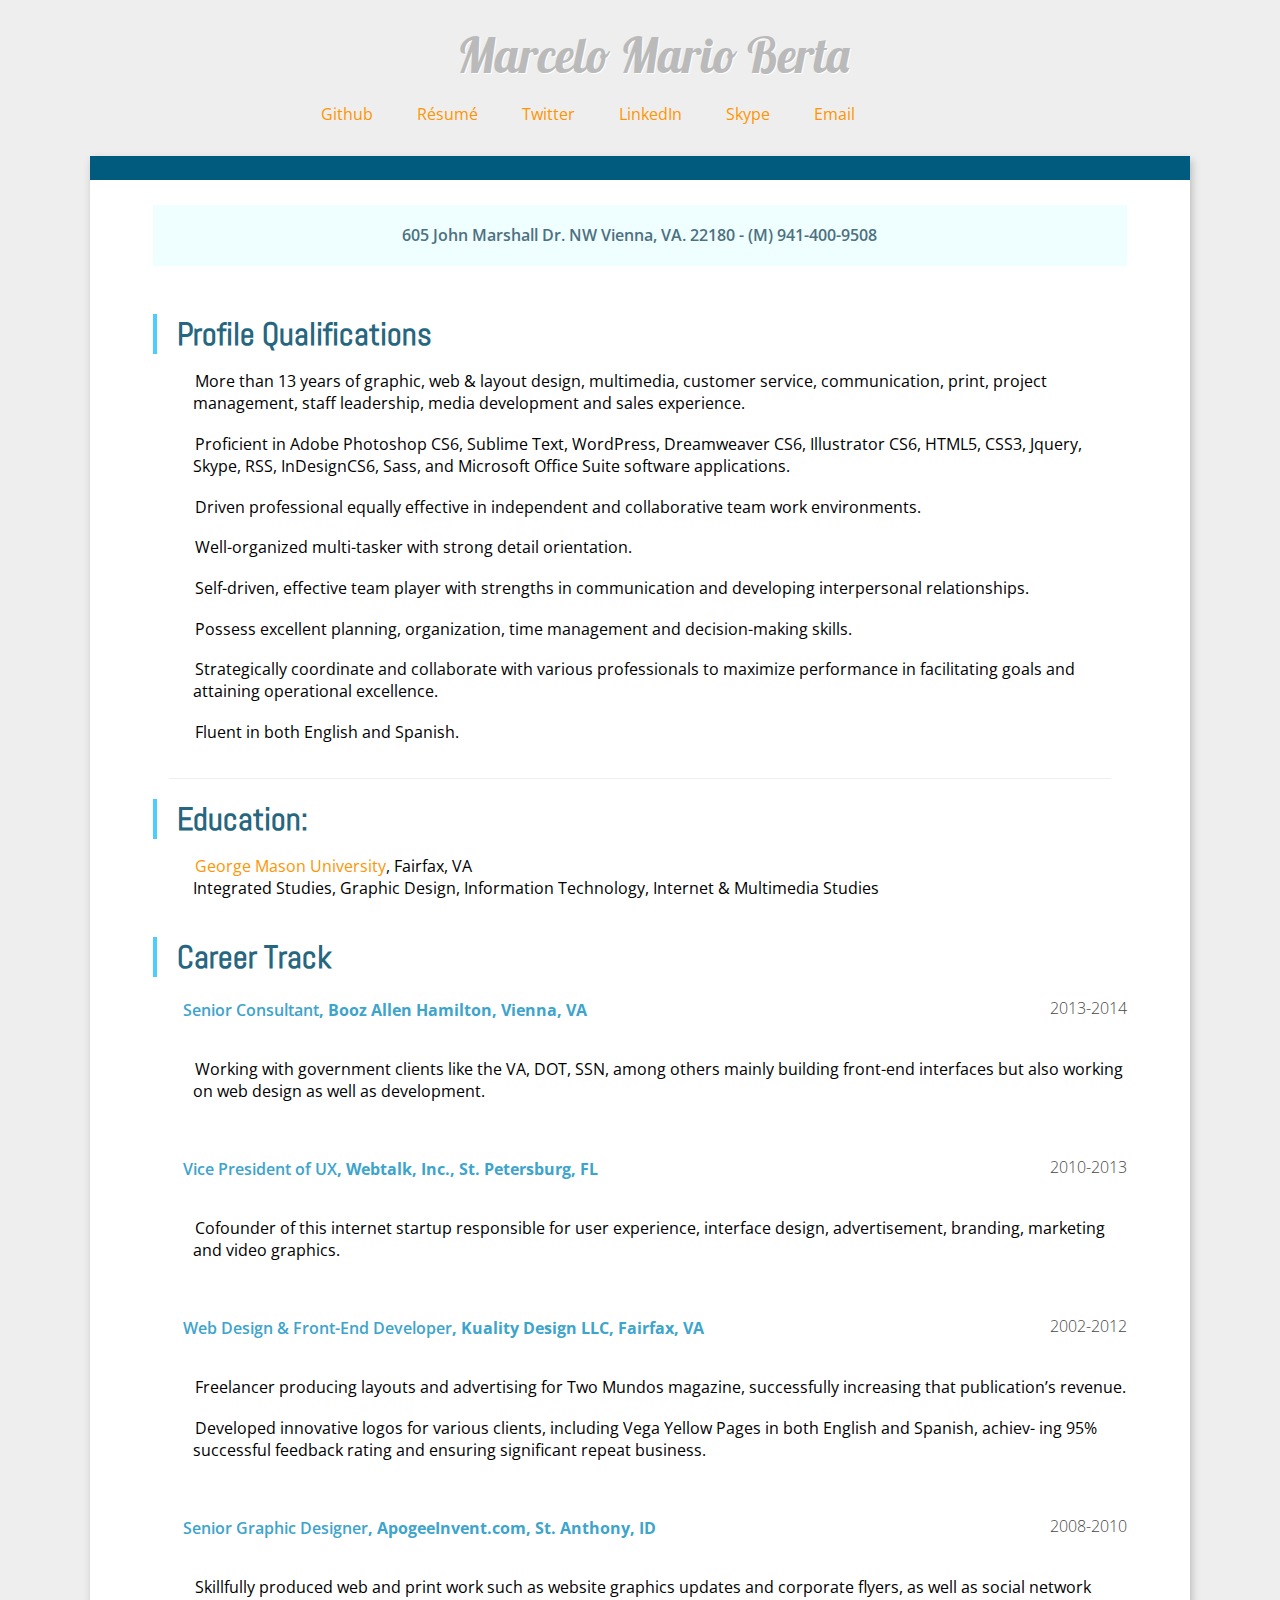
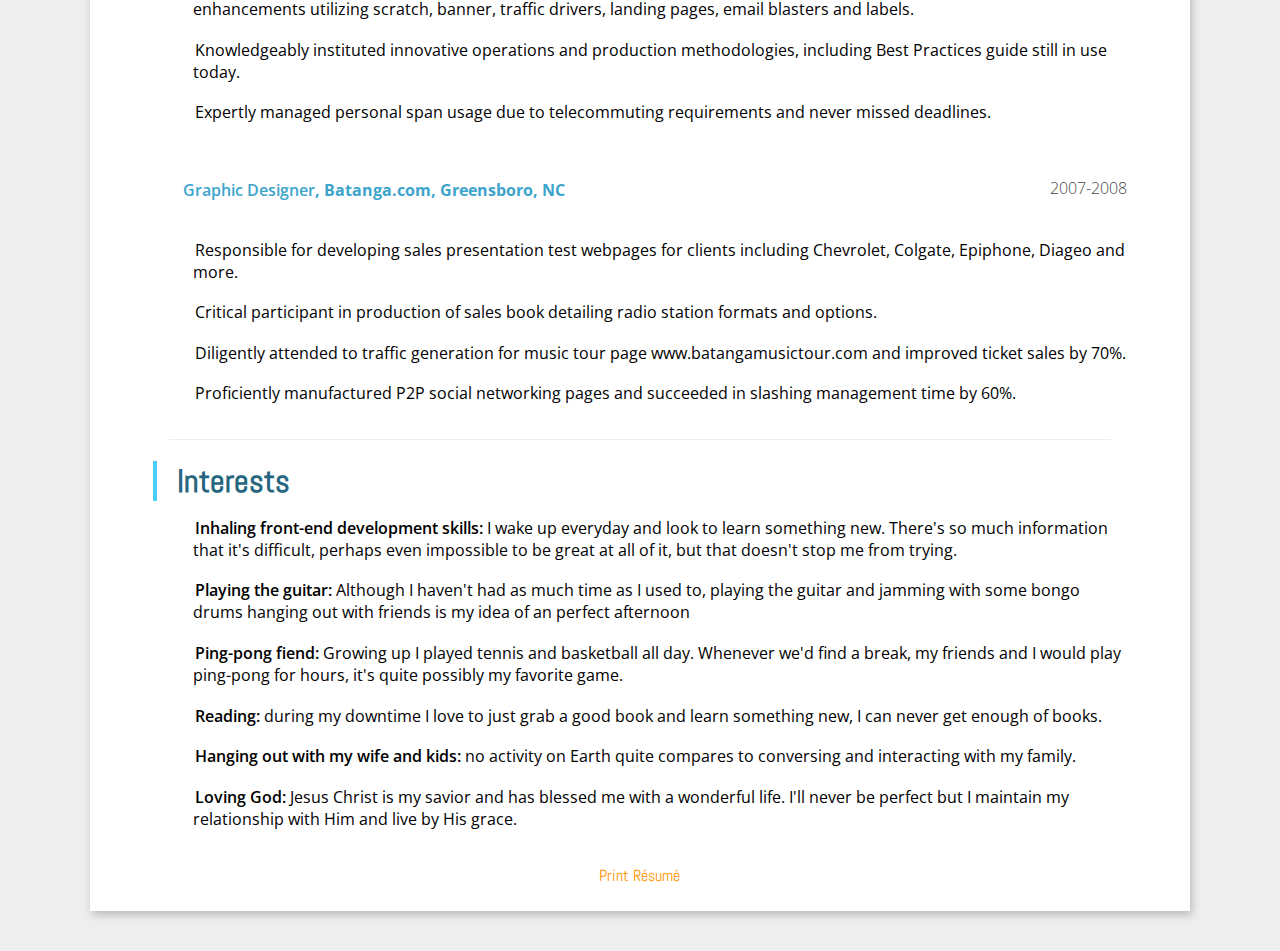
==== index.html @ 31de5bb3 "adding another fav to resume" ====
<!doctype html>
<html lang="en">
<head>
	<meta charset="UTF-8">
	<title>Marcelo Berta - Resume 2014</title>
	<link rel="stylesheet" href="resume.css">
	<!-- GOOGLE FONTS -->
	<link href='https://fonts.googleapis.com/css?family=Abel|Lobster|Open+Sans:400,600,300' rel='stylesheet' type='text/css'>
	<link rel="stylesheet" href="font-awesome-4.1.0/css/font-awesome.min.css">
</head>
<body>
	<!-- <div class="logo"></div> -->
	<h1 class="name">Marcelo Mario Berta</h1>
	<nav class="contact">
		<ul>
			<li class="icons">
				<span data-icon="" class="icon-github" aria-hidden="true"></span>
				<a href="https://github.com/MARS1" target="_blank">Github</a>
			</li>
			<li class="icons"><a href="mb-resume.pdf" target="_blank">Résumé</a></li>
			<li class="icons"><a href="https://twitter.com/MARS401" target="_blank">Twitter</a></li>
			<li class="icons"><a href="http://www.linkedin.com/pub/mars/7/b6b/8b4/" target="_blank">LinkedIn</a></li>
			<li class="icons">
			<a href="skype:mmb401?chat">Skype</a></li>
			<li class="icons icon-mail"><a href="mailto:marcelo.berta@gmail.com">Email</a></li>

			<!-- <a href="#" class="icons pT10">
     			<span data-icon="" class="icon-heart" aria-hidden="true"></span>
 			</a> -->
		</ul>
	</nav>
	<div class="container">
		<header class="address">
			<p>605 John Marshall Dr. NW Vienna, VA. 22180 - (M) 941-400-9508</p>
		</header>
		<section>
			<h1>Profile Qualifications</h1>
			<ul>
				<li>More than 13 years of graphic, web & layout design, multimedia, customer service, communication, print, project management, staff leadership, media development and sales experience.</li>
				<li>Proficient in Adobe Photoshop CS6, Sublime Text, WordPress, Dreamweaver CS6, Illustrator CS6, HTML5, CSS3, Jquery, Skype, RSS, InDesignCS6, Sass, and Microsoft Office Suite software applications.</li>
				<li>Driven professional equally effective in independent and collaborative team work environments.</li>
				<li>Well-organized multi-tasker with strong detail orientation.</li>
				<li>Self-driven, effective team player with strengths in communication and developing interpersonal relationships.</li>
				<li>Possess excellent planning, organization, time management and decision-making skills.</li>
				<li>Strategically coordinate and collaborate with various professionals to maximize performance in facilitating goals and attaining operational excellence.</li>
				<li>Fluent in both English and Spanish.</li>
			</ul>
		</section>
		<hr>
		<section>
			<h1>Education:</h1>
			<ul>
				<li><a href="http://www.gmu.edu/">George Mason University</a>, Fairfax, VA<br>Integrated Studies, Graphic Design, Information Technology, Internet & Multimedia Studies</li>
			</ul>
		</section>
		<section>
			<h1>Career Track</h1>
			<h4><span class="bold">Senior Consultant</span>, Booz Allen Hamilton, Vienna, VA</h4><span class="years">2013-2014</span>
			<ul>
				<li>Working with government clients like the VA, DOT, SSN, among others mainly building front-end interfaces but also working on web design as well as development.</li>
			</ul>
			<h4><span class="bold">Vice President of UX</span>, Webtalk, Inc., St. Petersburg, FL</h4><span class="years">2010-2013</span>
			<ul>
				<li>Cofounder of this internet startup responsible for user experience, interface design, advertisement, branding,
	marketing and video graphics.</li>
			</ul>
			<h4><span class="bold">Web Design & Front-End Developer</span>, Kuality Design LLC, Fairfax, VA</h4><span class="years">2002-2012</span>
			<ul>
				<li>Freelancer producing layouts and advertising for Two Mundos magazine, successfully increasing that publication’s revenue.</li>
				<li>Developed innovative logos for various clients, including Vega Yellow Pages in both English and Spanish, achiev- ing 95% successful feedback rating and ensuring significant repeat business.</li>
			</ul>
			<h4><span class="bold">Senior Graphic Designer</span>, ApogeeInvent.com, St. Anthony, ID</h4><span class="years">2008-2010</span>
			<ul>
				<li>Skillfully produced web and print work such as website graphics updates and corporate flyers, as well as social
	network enhancements utilizing scratch, banner, traffic drivers, landing pages, email blasters and labels.</li>
				<li>Knowledgeably instituted innovative operations and production methodologies, including Best Practices guide still in use today.</li>
				<li>Expertly managed personal span usage due to telecommuting requirements and never missed deadlines.</li>
			</ul>
			<h4><span class="bold">Graphic Designer</span>, Batanga.com, Greensboro, NC</h4><span class="years">2007-2008</span>
			<ul>
				<li>Responsible for developing sales presentation test webpages for clients including Chevrolet, Colgate, Epiphone,
	Diageo and more.</li>
				<li>Critical participant in production of sales book detailing radio station formats and options.</li>
				<li>Diligently attended to traffic generation for music tour page www.batangamusictour.com and improved ticket sales by 70%.</li>
				<li>Proficiently manufactured P2P social networking pages and succeeded in slashing management time by 60%.</li>
			</ul>
		</section>
		<hr>
		<section>
			<h1>Interests</h1>
			<ul>
				<li><span class="bold">Inhaling front-end development skills:</span> I wake up everyday and look to learn something new. There's so much information that it's difficult, perhaps even impossible to be great at all of it, but that doesn't stop me from trying.</li>
				<li><span class="bold">Playing the guitar:</span> Although I haven't had as much time as I used to, playing the guitar and jamming with some bongo drums hanging out with friends is my idea of an perfect afternoon</li>
				<li><span class="bold">Ping-pong fiend:</span> Growing up I played tennis and basketball all day. Whenever we'd find a break, my friends and I would play ping-pong for hours, it's quite possibly my favorite game.</li>
				<li><span class="bold">Reading:</span> during my downtime I love to just grab a good book and learn something new, I can never get enough of books.</li>
				<li><span class="bold">Hanging out with my wife and kids:</span> no activity on Earth quite compares to conversing and interacting with my family.</li>
				<li><span class="bold">Loving God:</span> Jesus Christ is my savior and has blessed me with a wonderful life. I'll never be perfect but I maintain my relationship with Him and live by His grace.</li>
			</ul>
		</section>
		<section>
			<div class="print">
				<a href="javascript:window.print()" class="abel">Print Résumé</a>
			</div>
		</section>
	</div>
</body>
</html>
---- resume.css ----
html {
	margin: 0;
	padding: 0;
	background: #eee;
}

div.logo {
	height: 150px;
}

div.container {
	border-top: 24px solid #005B7F;
	position: relative;
	width: 77%;
	background: white;
	box-shadow: 2px 4px 8px #bbb;
	margin: 0 auto;
	margin-bottom: 40px;
	padding: 2% 5%;
}

header.address {
	font-family: 'Open Sans', sans-serif;
	font-weight: 600;
	padding: 2%;
	margin: 0 0 5% 0;
	background: #effeff;
	color: #4C717F;
	box-shadow: -1px -1px #fff;
	text-align: center;
}

h1.name {
	font-family: 'Lobster';
	font-weight: 400;
	font-size: 3em;
	color: #bababa;
	text-shadow: 1px 1px #fff;
	text-align: center;
	border: none;
}

h1 {
	border-left: 4px solid #4CCCFF;
	padding-left: 2%;
}

h1, h2, h3, h5, h6 {
	font-family: 'Abel', sans-serif;
	margin: 2% 0 0;
}

h1, h2, h3, h5, h6 {
	color: #26667F;
}

h4 {
	font-family: 'Open Sans', sans-serif;
	color: #3DA4CC;
	width: 80%;
	display: inline-block;
	padding-left: 3%;
}

p {
	display: inline-block;
	margin: 0 auto;
	padding: 0;
}

ul li {
	font-family: 'Open Sans', sans-serif;
	font-weight: 400;
	padding-bottom: 2%;
}

a {
	text-decoration: none;
	color: #FF9500;
	transition: 0.25s ease-in-out;
}
a:hover {
	text-decoration: none;
	background: #26667F;
	color: white;
	transition: 0.20s ease-in-out;
}

span.years {
	display: inline-block;
	float: right;
	font-family: 'Open Sans', sans-serif;
	font-weight: 300;
	color: #464646;
	margin: 2% 0;
}
span.bold {
	font-weight: 600;
}

hr {
	display: block;
	height: 1px;
	border: 0;
	border-top: 1px solid #eee;
	margin: 1em;
	padding: 0;
}

nav.contact {
	width: 60%;
	margin: 0 auto;
	padding: 0;
}

nav.contact ul li.icons {
	display: inline-block;
	margin: 0 10px;
	text-align: center;
}

nav.contact ul li.icons a {
	padding: 10px;
}

nav.contact ul li.icons a:hover {
	padding: 10px;
	border-radius: 50px;
}

nav.contact ul li[attr="github"]:before {
}

/*FONTS*/

.abel {
	font-family: 'Abel', sans-serif;
}
.lobster {
	font-family: 'Lobster', cursive;
}
.open {
	font-family: 'Open Sans', sans-serif;
}

/*FONT WEIGHTS*/

.light {
	font-weight: 300;
}
.normal {
	font-weight: 400;
}
.semi-bold {
	font-weight: 600;
}

/*ICONS*/

nav.contact ul li {
	list-style-type: none;
}

section ul li {
	list-style-type: none;
}

section ul li:before {
    font-family: 'FontAwesome';
    content: '\f054';
    margin:0 15px 0 -20px;
    color: #aaa;
    font-size: 0.5em;
}

@font-face {
	font-family: 'icomoon';
	src:url('fonts/icomoon.eot?-tb6onf');
	src:url('fonts/icomoon.eot?#iefix-tb6onf') format('embedded-opentype'),
		url('fonts/icomoon.woff?-tb6onf') format('woff'),
		url('fonts/icomoon.ttf?-tb6onf') format('truetype'),
		url('fonts/icomoon.svg?-tb6onf#icomoon') format('svg');
	font-weight: normal;
	font-style: normal;
}

[data-icon] {
	font-family: 'icomoon';
	height: 30px;
	width: 30px;
	speak: none;
	font-style: normal;
	font-weight: normal;
	font-variant: normal;
	text-transform: none;
	line-height: 1;
	color: black;
	font-size: 1.25em;

	/* Better Font Rendering =========== */
	-webkit-font-smoothing: antialiased;
	-moz-osx-font-smoothing: grayscale;
}

li.icons:before .icon-code {
	content: "\e600";
}
li.icons:before .icon-mail {
	content: "\e601";
}
li.icons:before .icon-twitter {
	content: "\e602";
}
li.icons:before.icons .icon-github {
	content: "\e603";
}
li.icons:before .icon-skype {
	content: "\e604";
}
li.icons:before .icon-linkedin {
	content: "\e605";
}

div.print a {
	text-align: center;
	display: block;
	margin: 0 auto;
}

@media print {
	div.container {
	background: none;
	border: none;
	box-shadow: none;
	padding: 2% 5%;
	}
	nav.contact {
		display: none;
	}
	header.address {
	border: none;
	box-shadow: none;
	background: none;
	padding: 2%;
	margin: 0 0 5% 0;
	}
	div.print {
		display: none;
	}
}
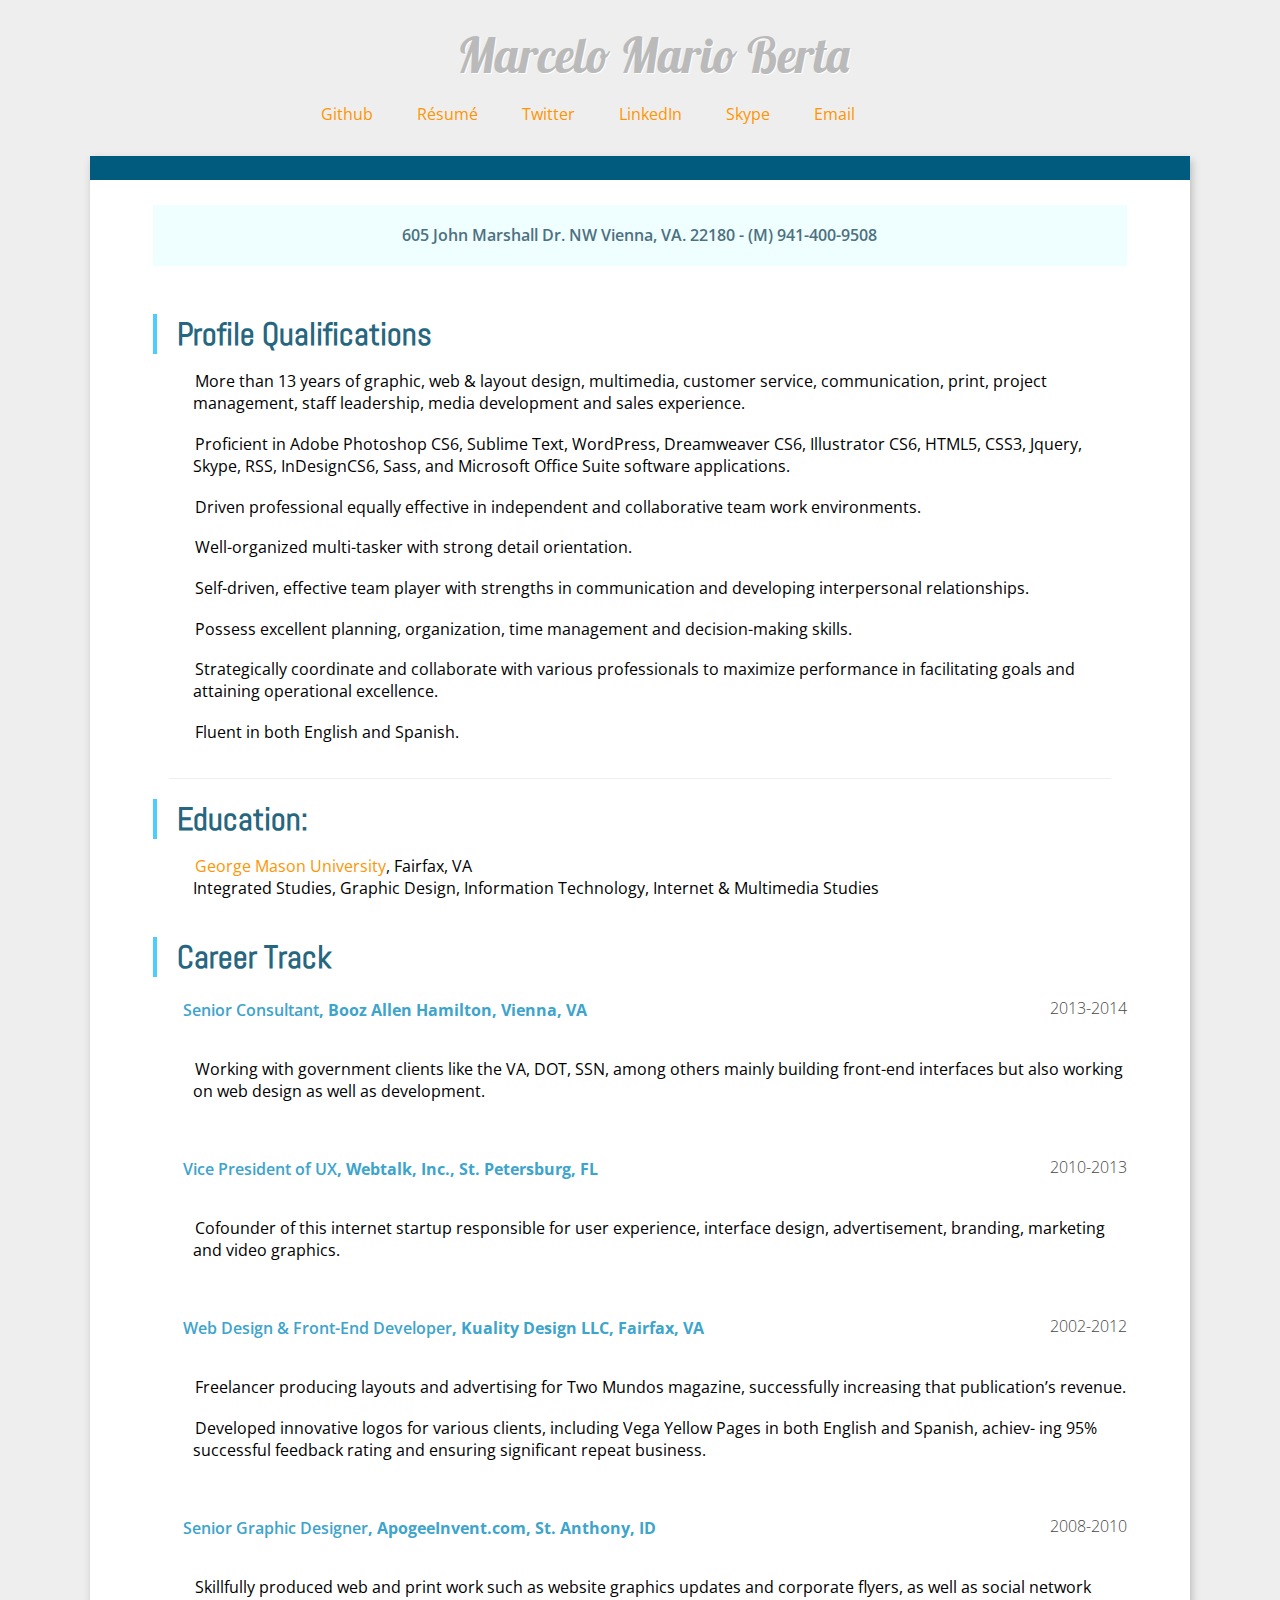
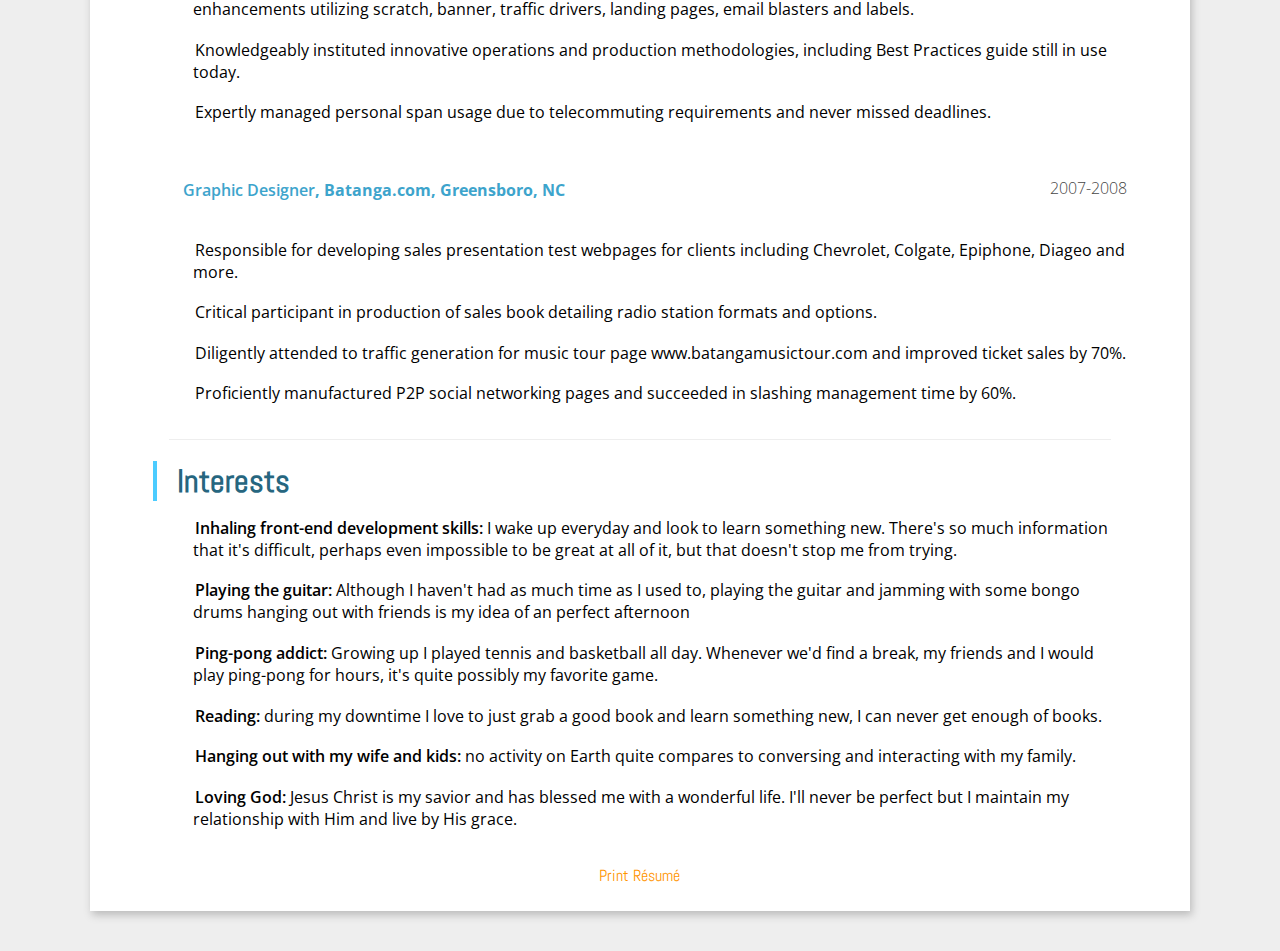
==== commit 9684807c: "updated a word" ====
--- a/index.html
+++ b/index.html
@@ -91,7 +91,7 @@
 			<ul>
 				<li><span class="bold">Inhaling front-end development skills:</span> I wake up everyday and look to learn something new. There's so much information that it's difficult, perhaps even impossible to be great at all of it, but that doesn't stop me from trying.</li>
 				<li><span class="bold">Playing the guitar:</span> Although I haven't had as much time as I used to, playing the guitar and jamming with some bongo drums hanging out with friends is my idea of an perfect afternoon</li>
-				<li><span class="bold">Ping-pong fiend:</span> Growing up I played tennis and basketball all day. Whenever we'd find a break, my friends and I would play ping-pong for hours, it's quite possibly my favorite game.</li>
+				<li><span class="bold">Ping-pong addict:</span> Growing up I played tennis and basketball all day. Whenever we'd find a break, my friends and I would play ping-pong for hours, it's quite possibly my favorite game.</li>
 				<li><span class="bold">Reading:</span> during my downtime I love to just grab a good book and learn something new, I can never get enough of books.</li>
 				<li><span class="bold">Hanging out with my wife and kids:</span> no activity on Earth quite compares to conversing and interacting with my family.</li>
 				<li><span class="bold">Loving God:</span> Jesus Christ is my savior and has blessed me with a wonderful life. I'll never be perfect but I maintain my relationship with Him and live by His grace.</li>
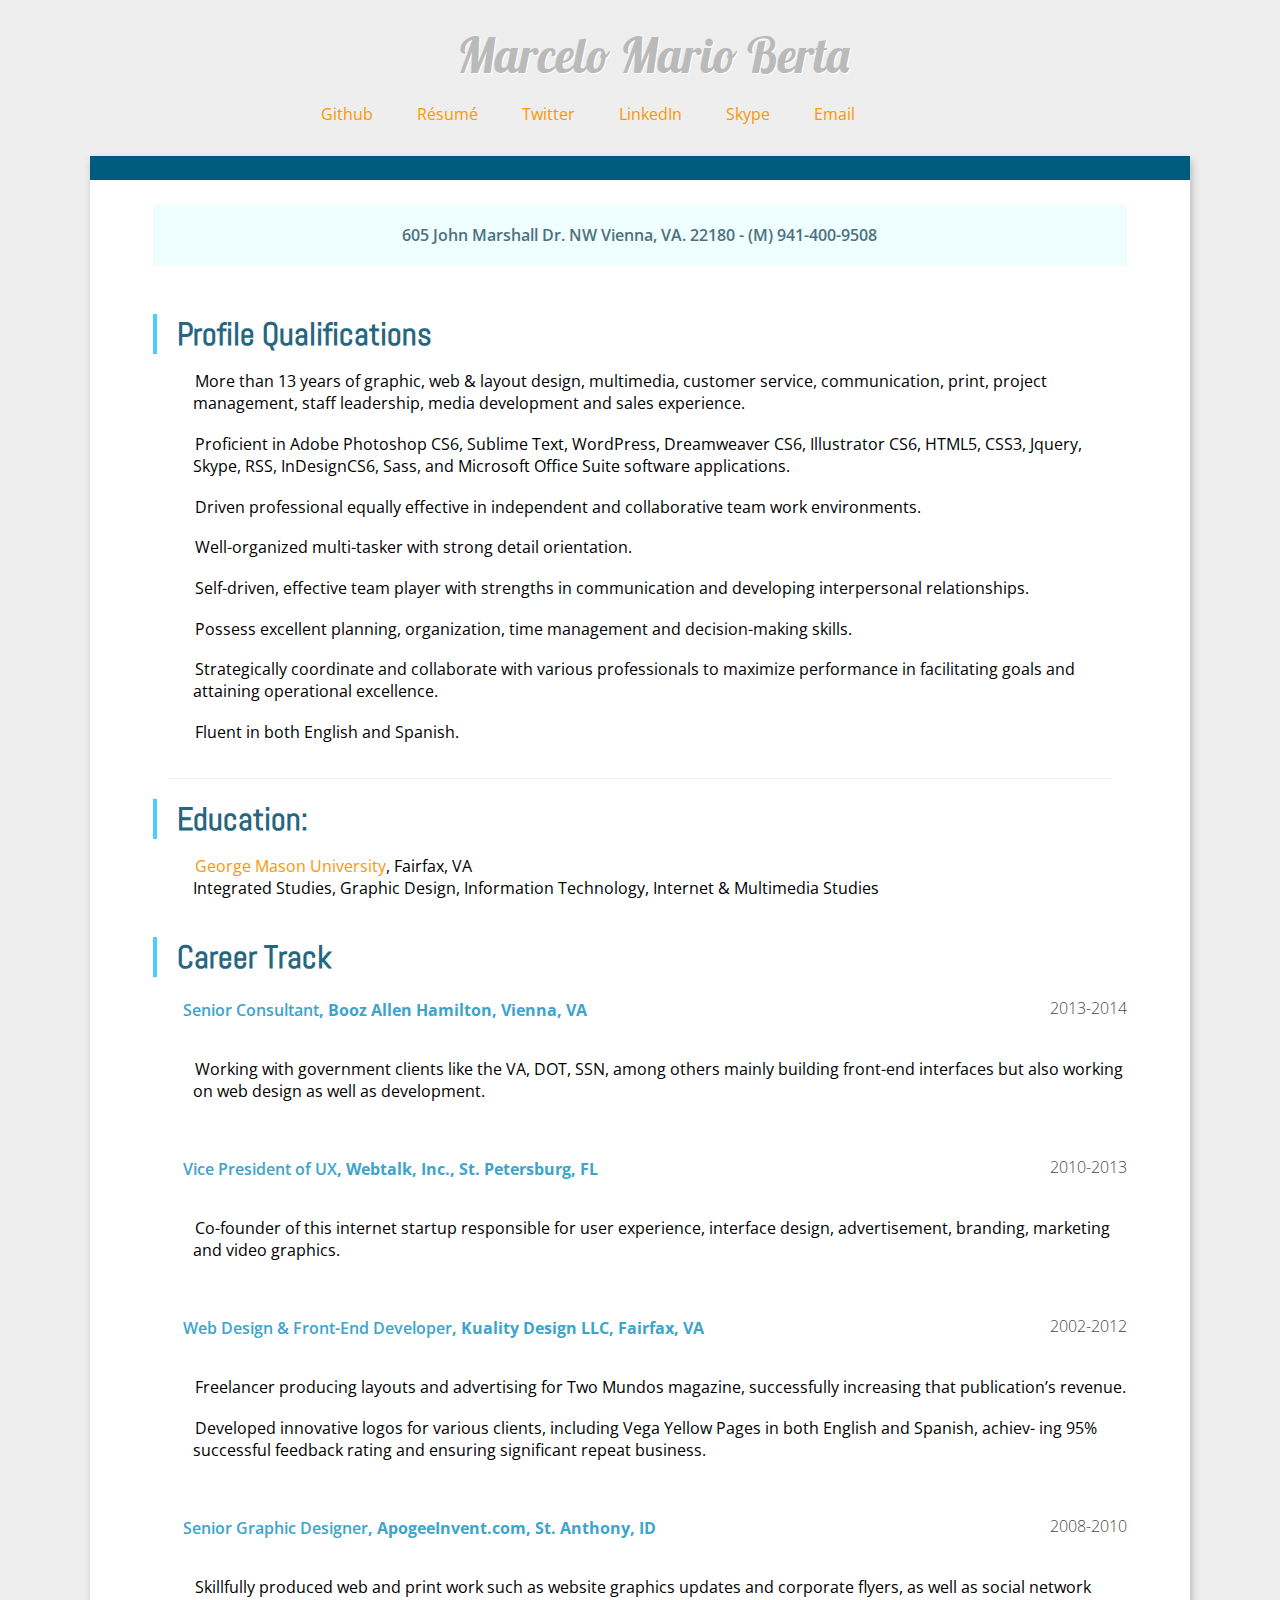
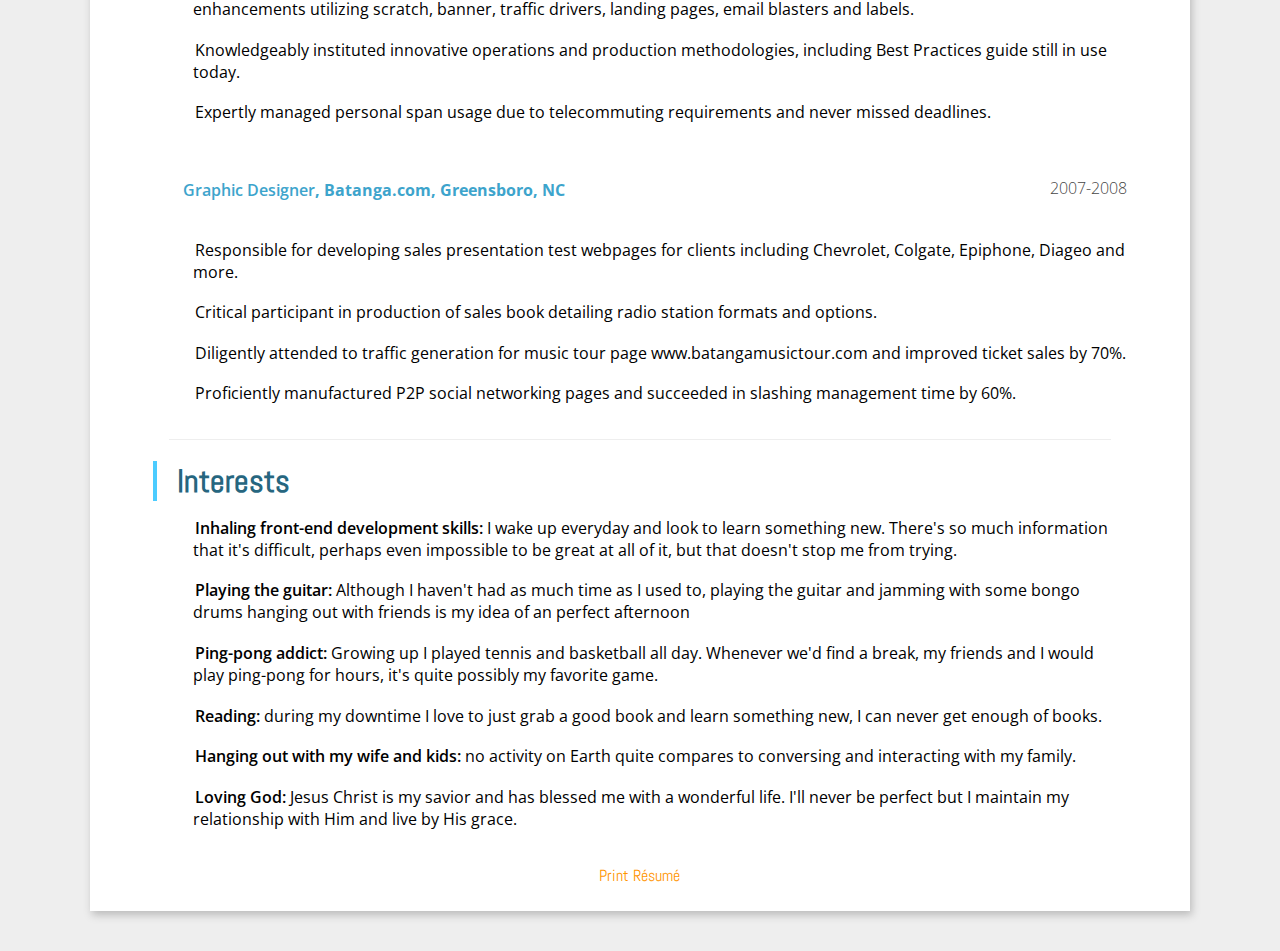
==== commit a742496b: "added a hyphen" ====
--- a/index.html
+++ b/index.html
@@ -61,7 +61,7 @@
 			</ul>
 			<h4><span class="bold">Vice President of UX</span>, Webtalk, Inc., St. Petersburg, FL</h4><span class="years">2010-2013</span>
 			<ul>
-				<li>Cofounder of this internet startup responsible for user experience, interface design, advertisement, branding,
+				<li>Co-founder of this internet startup responsible for user experience, interface design, advertisement, branding,
 	marketing and video graphics.</li>
 			</ul>
 			<h4><span class="bold">Web Design & Front-End Developer</span>, Kuality Design LLC, Fairfax, VA</h4><span class="years">2002-2012</span>
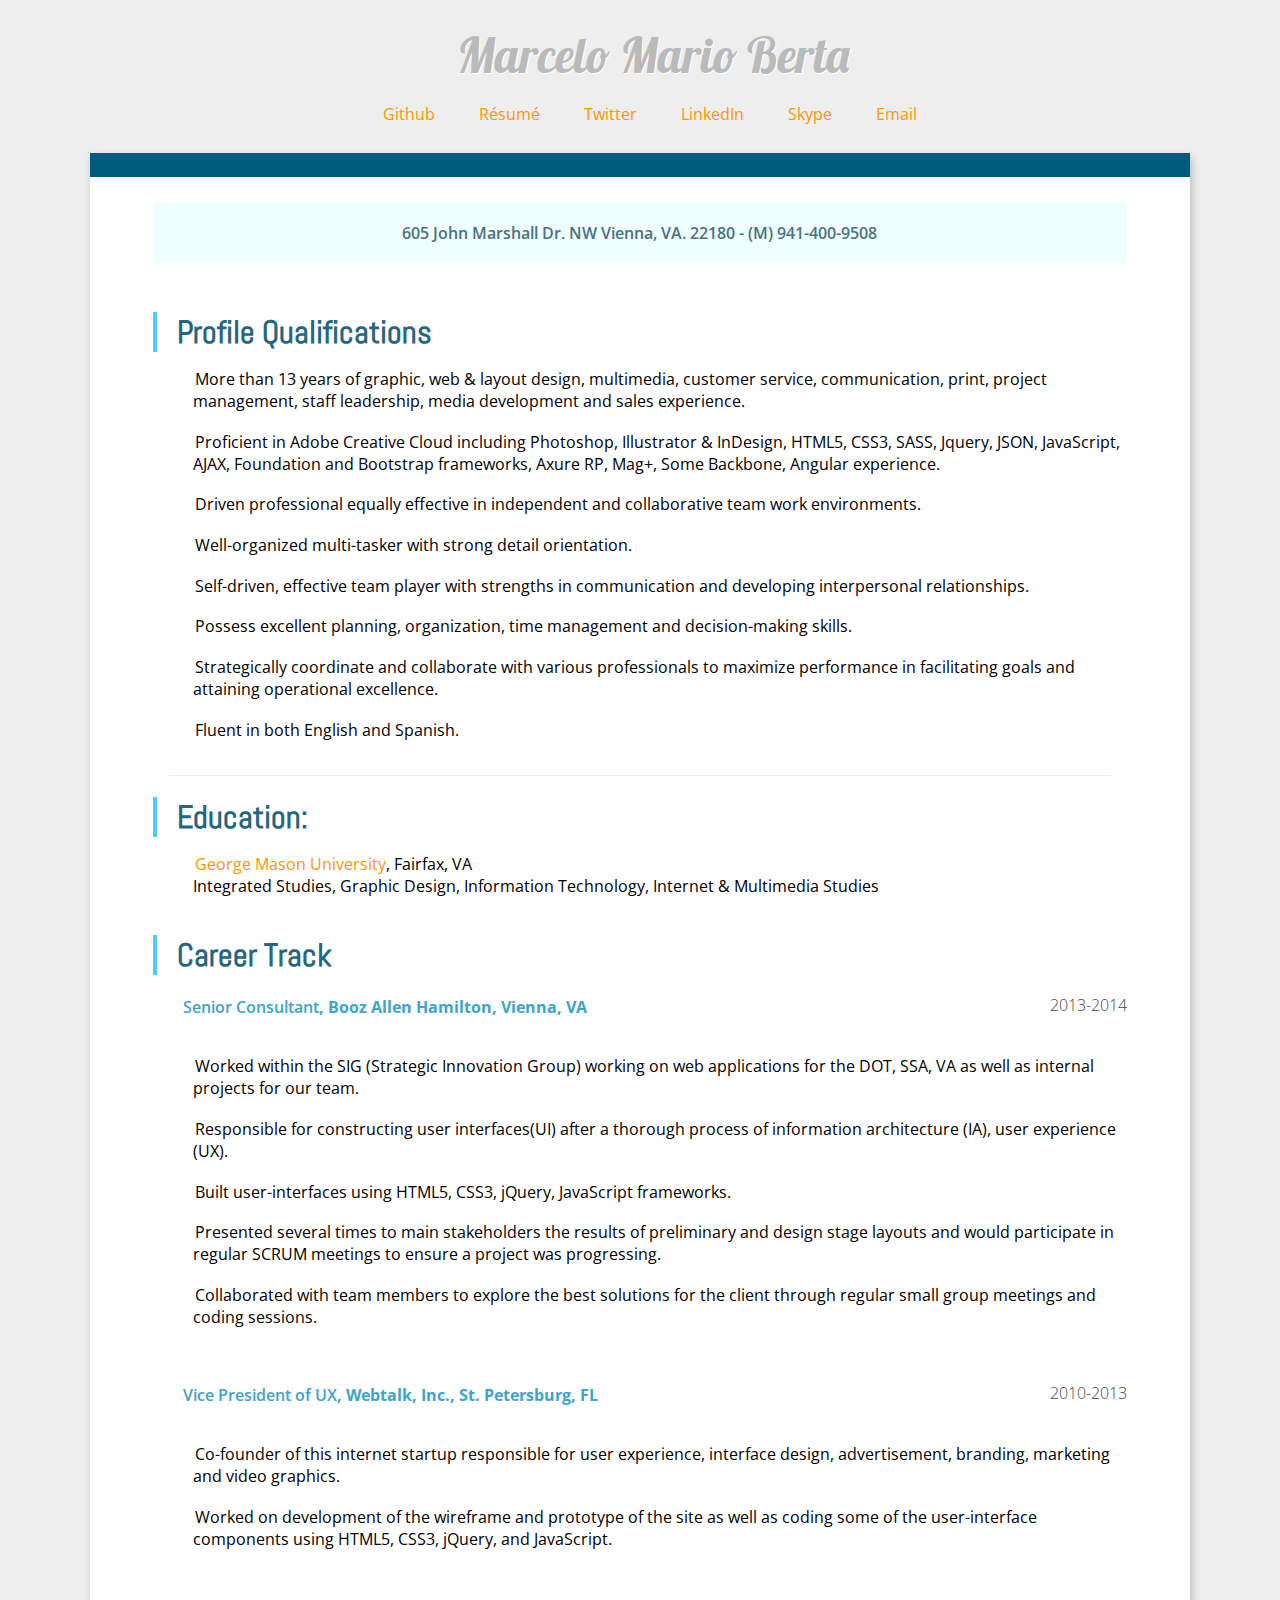
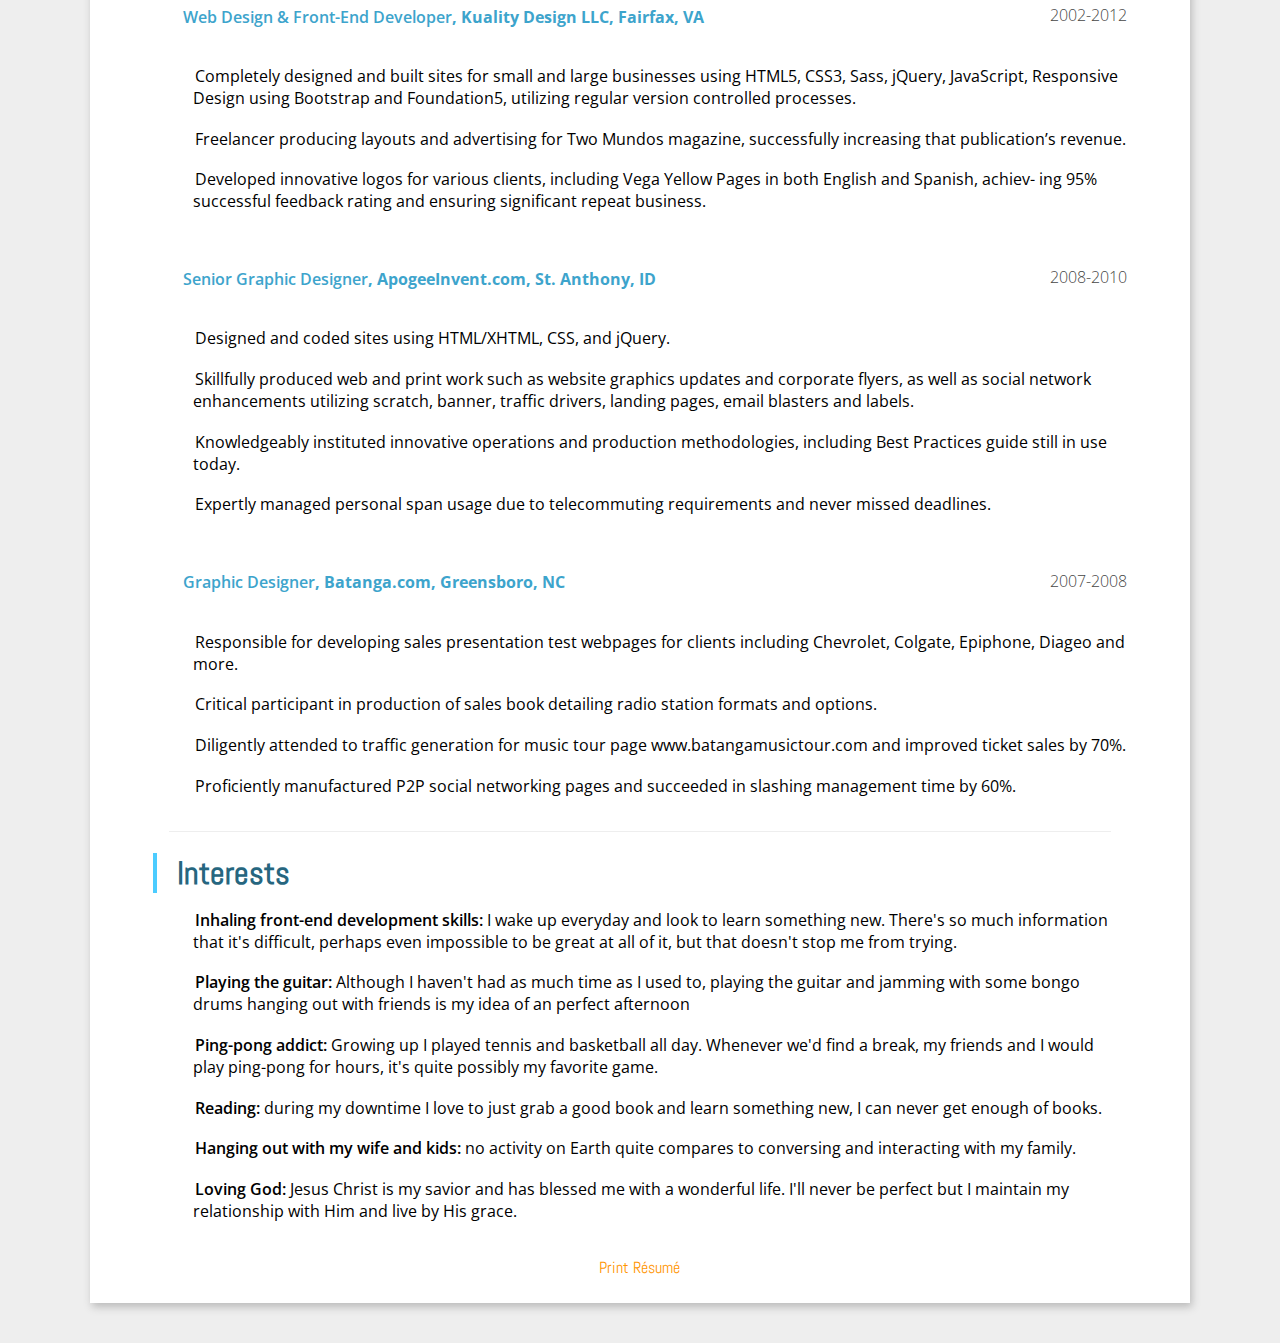
==== commit efd31a9e: "updated job tasks" ====
--- a/index.html
+++ b/index.html
@@ -37,7 +37,7 @@
 			<h1>Profile Qualifications</h1>
 			<ul>
 				<li>More than 13 years of graphic, web & layout design, multimedia, customer service, communication, print, project management, staff leadership, media development and sales experience.</li>
-				<li>Proficient in Adobe Photoshop CS6, Sublime Text, WordPress, Dreamweaver CS6, Illustrator CS6, HTML5, CSS3, Jquery, Skype, RSS, InDesignCS6, Sass, and Microsoft Office Suite software applications.</li>
+				<li>Proficient in Adobe Creative Cloud including Photoshop, Illustrator & InDesign, HTML5, CSS3, SASS, Jquery, JSON, JavaScript, AJAX, Foundation and Bootstrap frameworks, Axure RP, Mag+, Some Backbone, Angular experience.</li>
 				<li>Driven professional equally effective in independent and collaborative team work environments.</li>
 				<li>Well-organized multi-tasker with strong detail orientation.</li>
 				<li>Self-driven, effective team player with strengths in communication and developing interpersonal relationships.</li>
@@ -57,20 +57,33 @@
 			<h1>Career Track</h1>
 			<h4><span class="bold">Senior Consultant</span>, Booz Allen Hamilton, Vienna, VA</h4><span class="years">2013-2014</span>
 			<ul>
-				<li>Working with government clients like the VA, DOT, SSN, among others mainly building front-end interfaces but also working on web design as well as development.</li>
+				<li>Worked within the SIG (Strategic Innovation Group) working on web applications for the DOT, SSA, VA as well as internal projects for our team.</li>
+				<li>Responsible for constructing user interfaces(UI) after a thorough process of information architecture (IA), user experience (UX).
+				</li>
+				<li>Built user-interfaces using HTML5, CSS3, jQuery, JavaScript frameworks.
+				</li>
+				 <li>Presented several times to main stakeholders the results of preliminary and design stage layouts and would participate in regular SCRUM meetings to ensure a project was progressing.
+				</li>
+				<li>Collaborated with team members to explore the best solutions for the client through regular small group meetings and coding sessions.
+				</li>
 			</ul>
 			<h4><span class="bold">Vice President of UX</span>, Webtalk, Inc., St. Petersburg, FL</h4><span class="years">2010-2013</span>
 			<ul>
-				<li>Co-founder of this internet startup responsible for user experience, interface design, advertisement, branding,
-	marketing and video graphics.</li>
+				<li>Co-founder of this internet startup responsible for user experience, interface design, advertisement, branding,	marketing and video graphics.
+				</li>
+				<li>Worked on development of the wireframe and prototype of the site as well as coding some of the user-interface components using HTML5, CSS3, jQuery, and JavaScript.
+				</li>
 			</ul>
 			<h4><span class="bold">Web Design & Front-End Developer</span>, Kuality Design LLC, Fairfax, VA</h4><span class="years">2002-2012</span>
 			<ul>
+				<li>Completely designed and built sites for small and large businesses using HTML5, CSS3, Sass, jQuery, JavaScript, Responsive Design using Bootstrap and Foundation5, utilizing regular version controlled processes.</li>
 				<li>Freelancer producing layouts and advertising for Two Mundos magazine, successfully increasing that publication’s revenue.</li>
 				<li>Developed innovative logos for various clients, including Vega Yellow Pages in both English and Spanish, achiev- ing 95% successful feedback rating and ensuring significant repeat business.</li>
 			</ul>
 			<h4><span class="bold">Senior Graphic Designer</span>, ApogeeInvent.com, St. Anthony, ID</h4><span class="years">2008-2010</span>
 			<ul>
+				<li>Designed and coded sites using HTML/XHTML, CSS, and jQuery.
+				</li>
 				<li>Skillfully produced web and print work such as website graphics updates and corporate flyers, as well as social
 	network enhancements utilizing scratch, banner, traffic drivers, landing pages, email blasters and labels.</li>
 				<li>Knowledgeably instituted innovative operations and production methodologies, including Best Practices guide still in use today.</li>
--- a/resume.css
+++ b/resume.css
@@ -108,9 +108,10 @@
 }
 
 nav.contact {
-	width: 60%;
-	margin: 0 auto;
-	padding: 0;
+	width: 634px;
+	margin: 0 auto;
+	padding: 0;
+	display: block;
 }
 
 nav.contact ul li.icons {
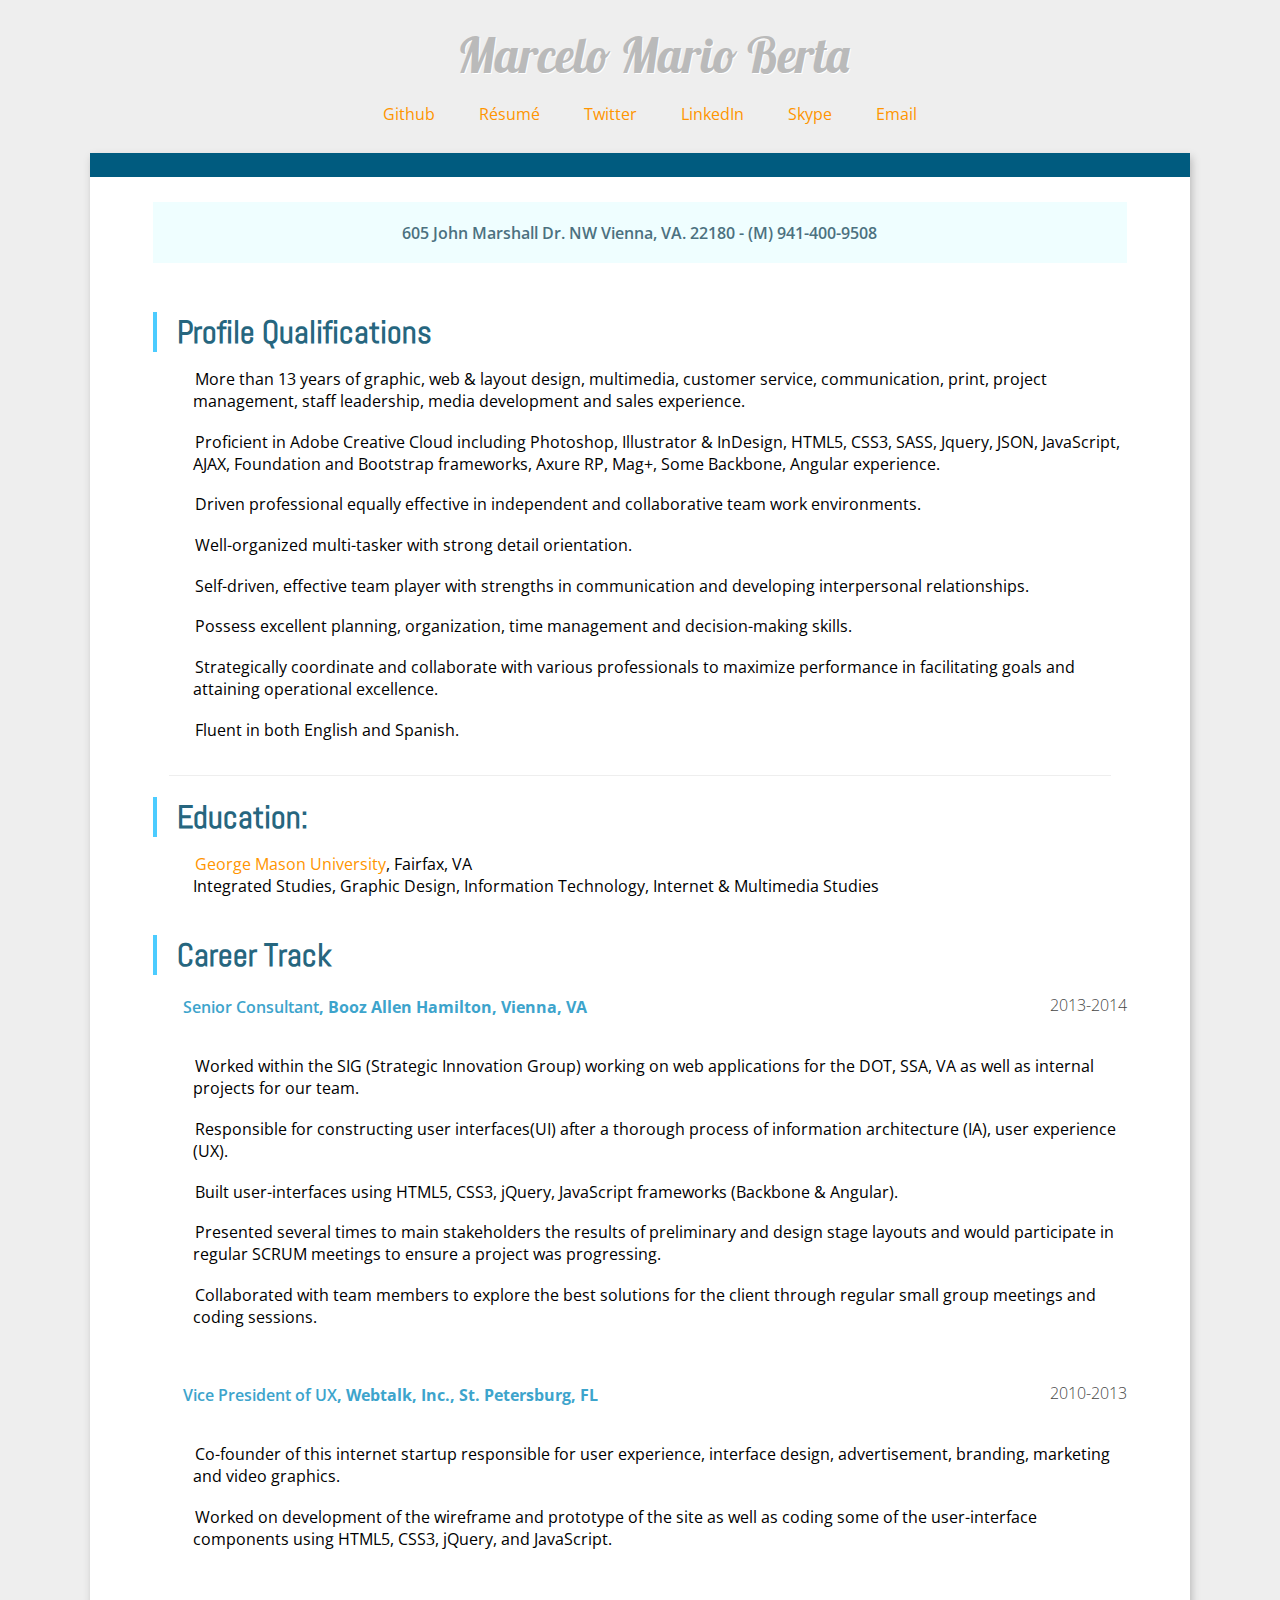
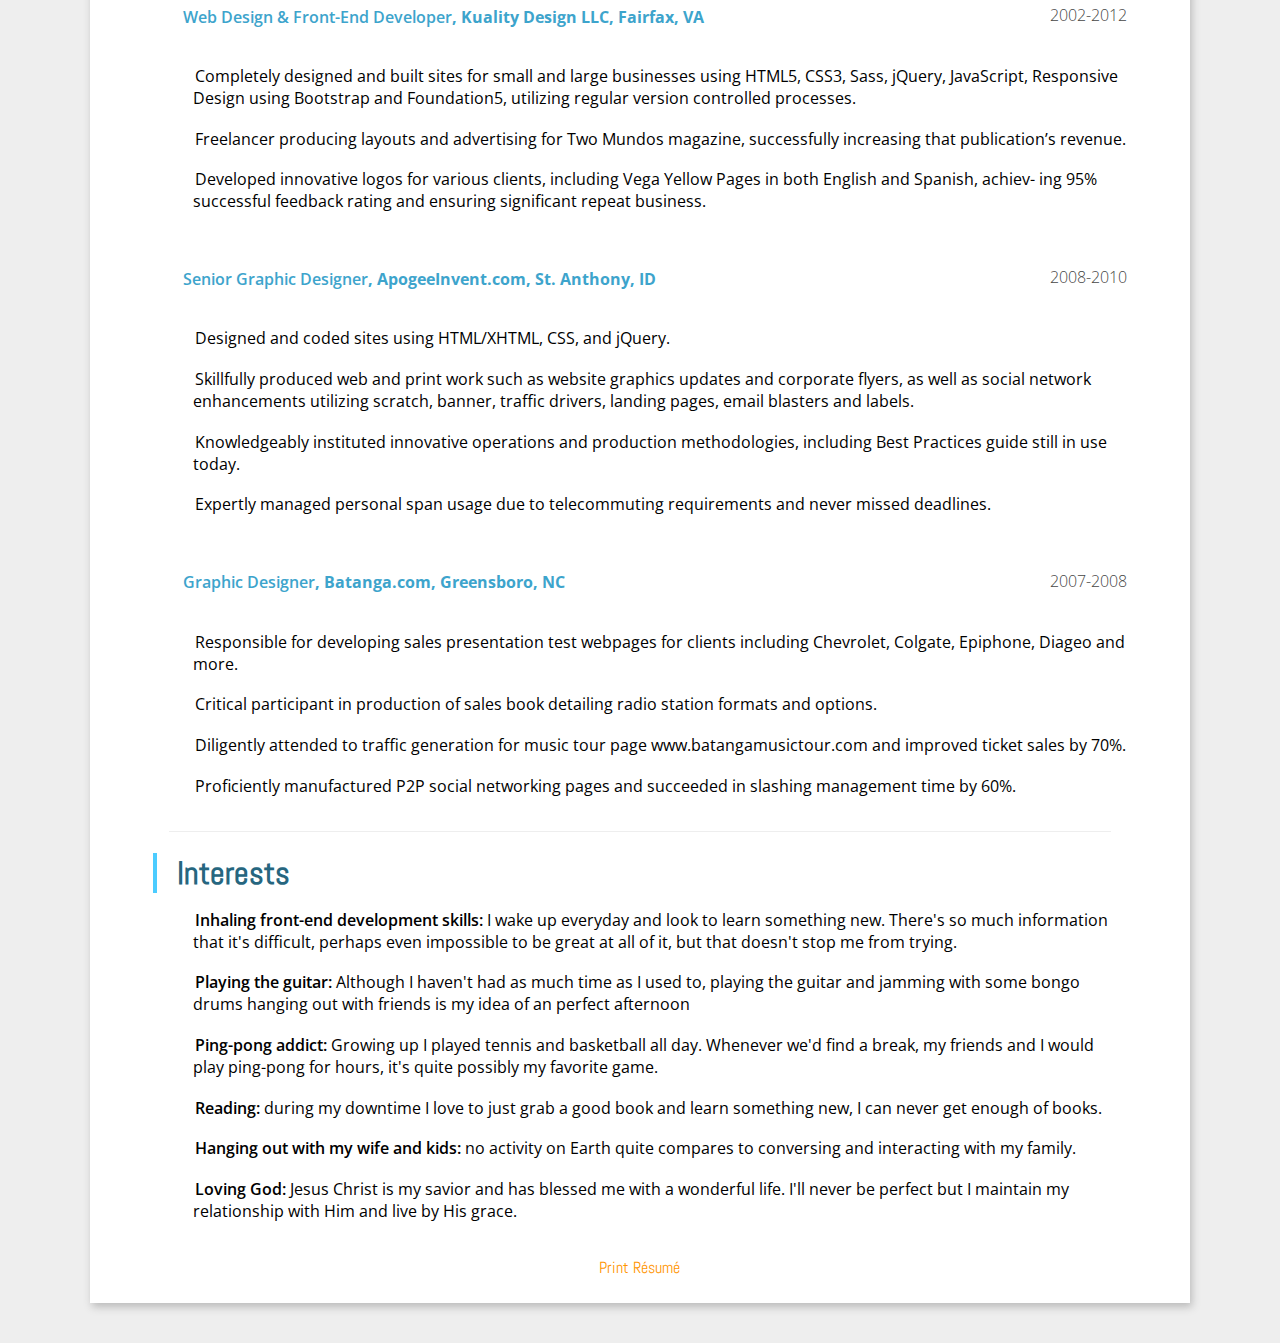
==== commit fc06ff5f: "updated" ====
--- a/index.html
+++ b/index.html
@@ -60,7 +60,7 @@
 				<li>Worked within the SIG (Strategic Innovation Group) working on web applications for the DOT, SSA, VA as well as internal projects for our team.</li>
 				<li>Responsible for constructing user interfaces(UI) after a thorough process of information architecture (IA), user experience (UX).
 				</li>
-				<li>Built user-interfaces using HTML5, CSS3, jQuery, JavaScript frameworks.
+				<li>Built user-interfaces using HTML5, CSS3, jQuery, JavaScript frameworks (Backbone & Angular).
 				</li>
 				 <li>Presented several times to main stakeholders the results of preliminary and design stage layouts and would participate in regular SCRUM meetings to ensure a project was progressing.
 				</li>
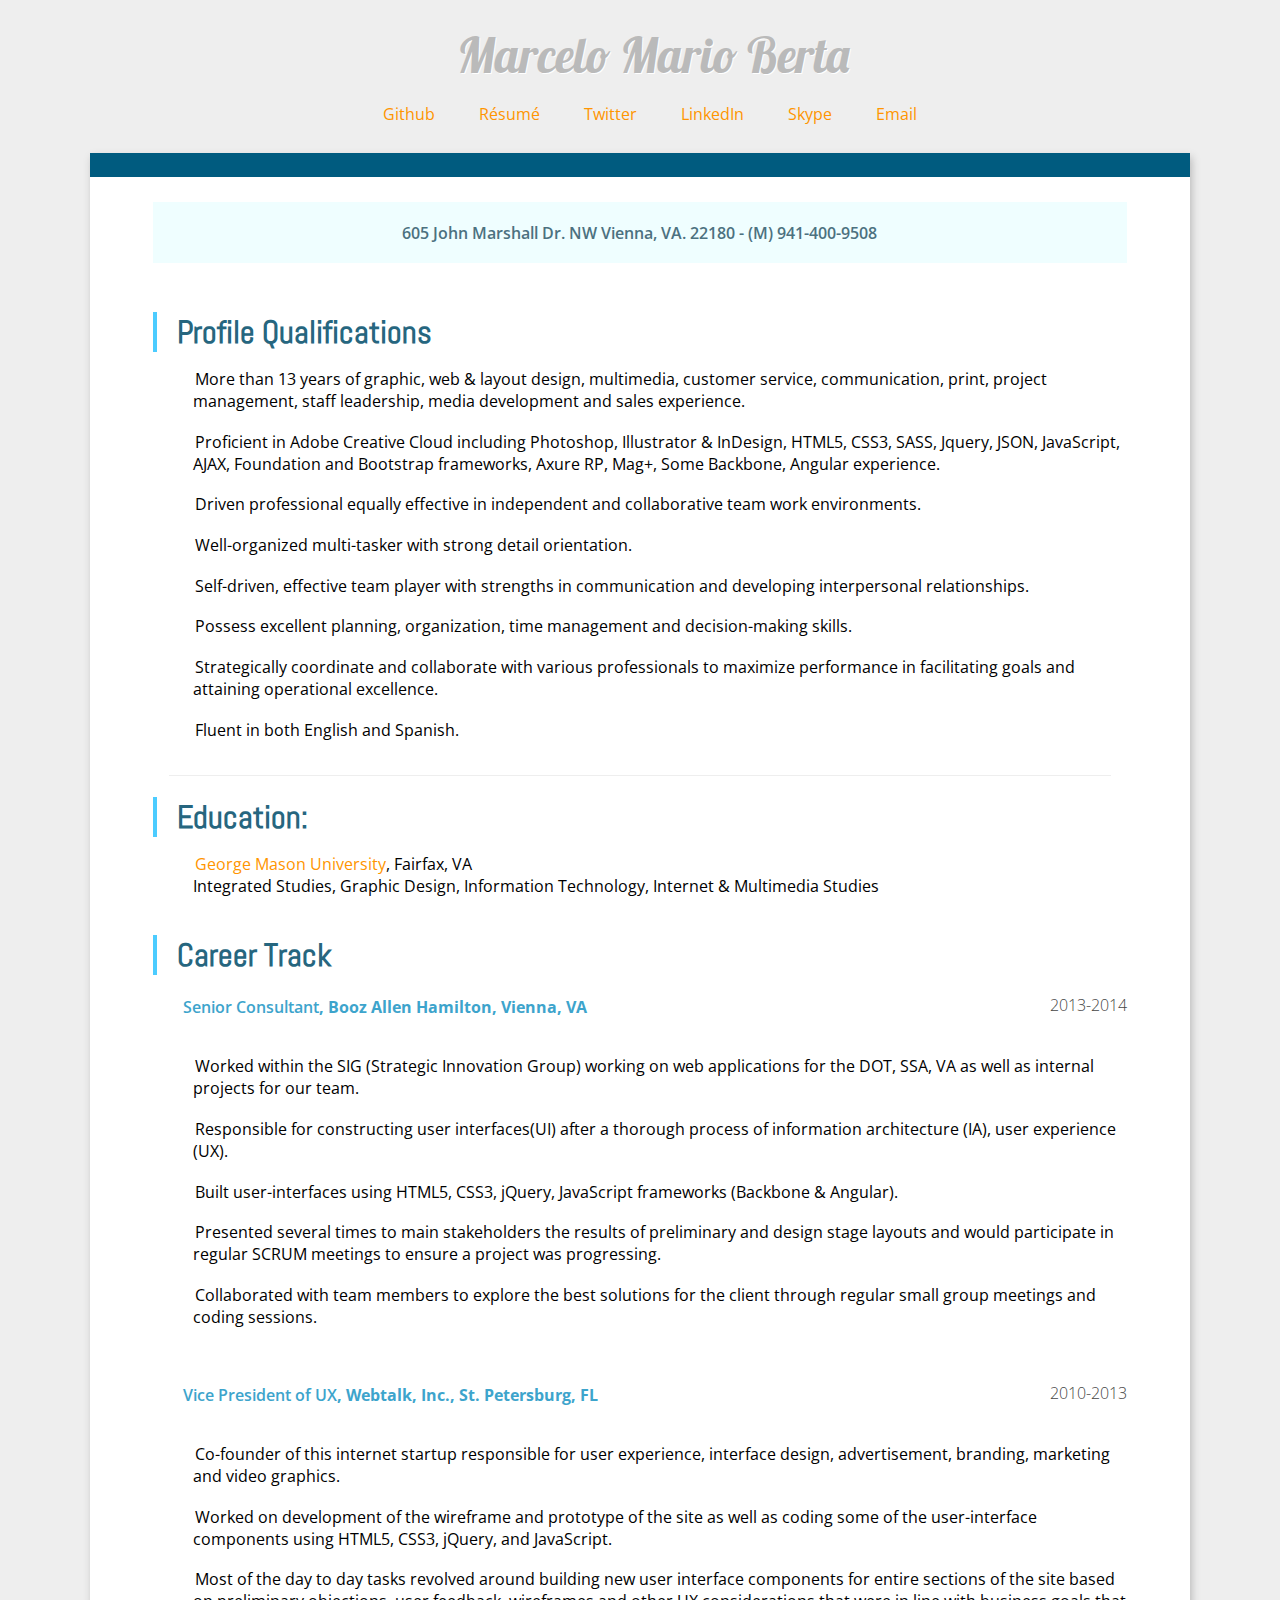
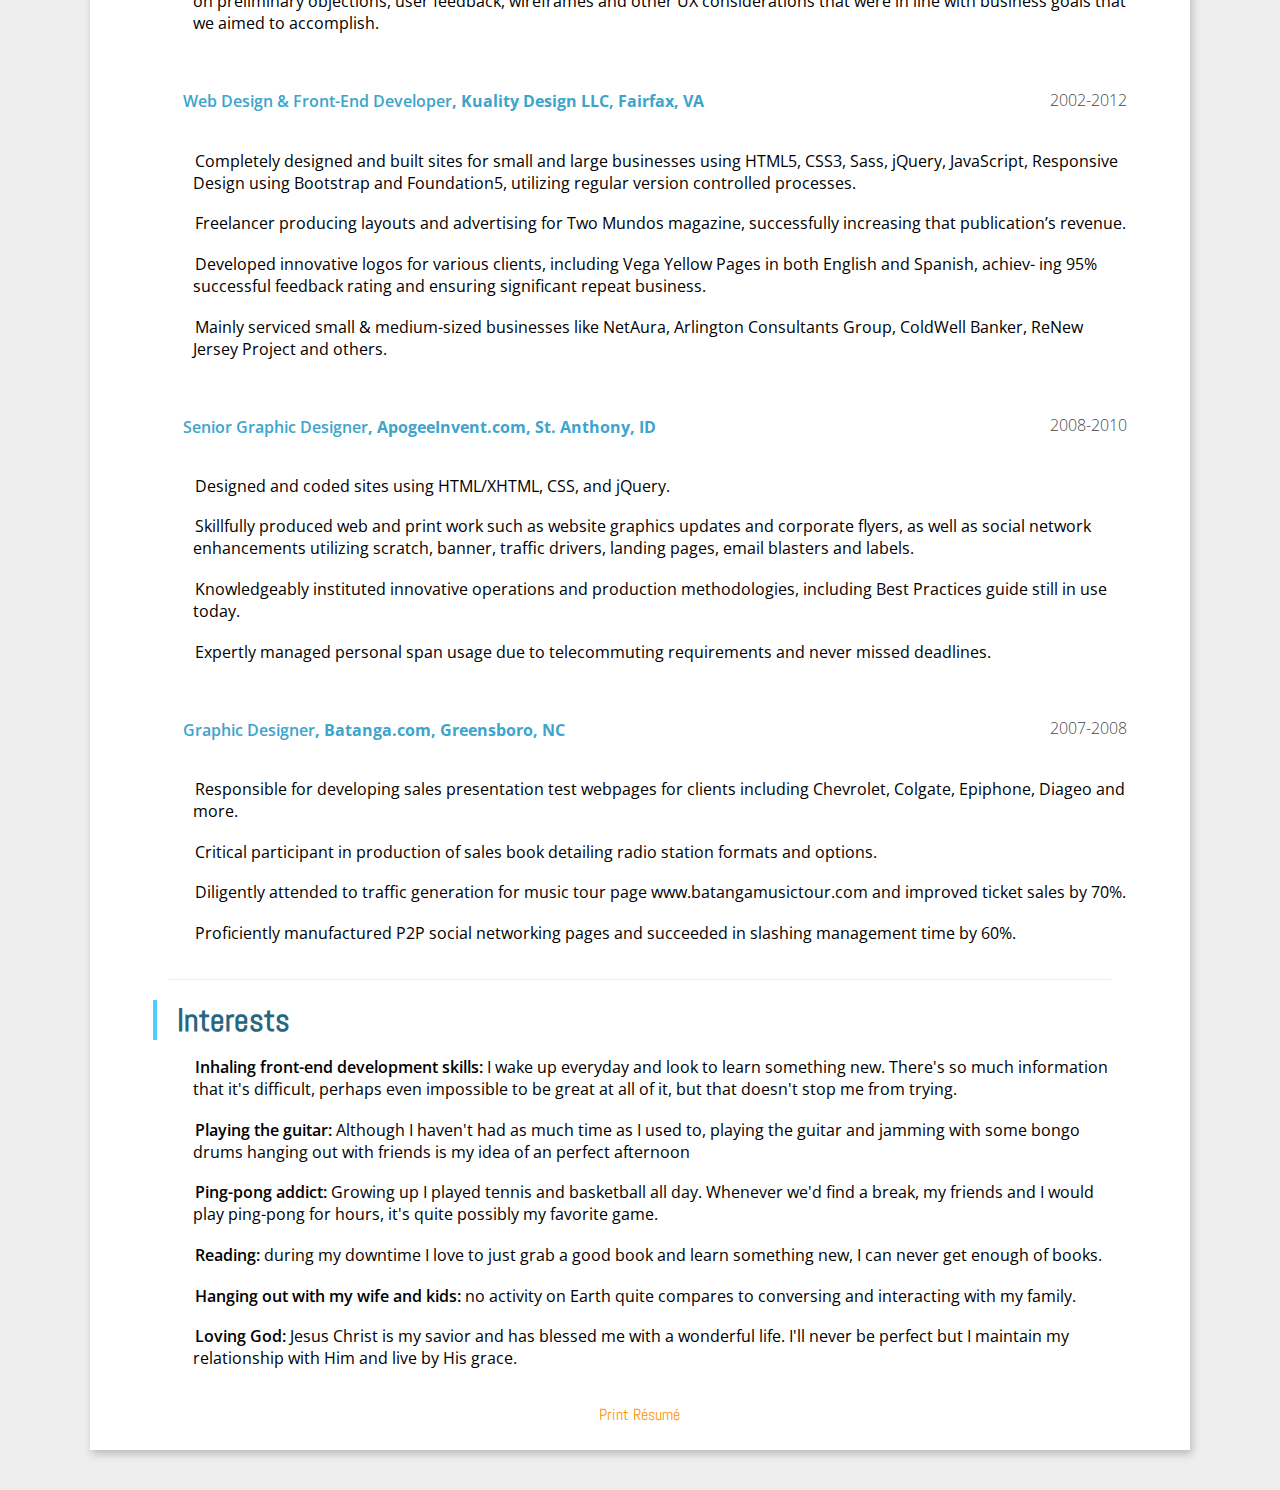
==== commit 8038d685: "added another bullet to history" ====
--- a/index.html
+++ b/index.html
@@ -73,12 +73,14 @@
 				</li>
 				<li>Worked on development of the wireframe and prototype of the site as well as coding some of the user-interface components using HTML5, CSS3, jQuery, and JavaScript.
 				</li>
+				<li>Most of the day to day tasks revolved around building new user interface components for entire sections of the site based on preliminary objections, user feedback, wireframes and other UX considerations that were in line with business goals that we aimed to accomplish.</li>
 			</ul>
 			<h4><span class="bold">Web Design & Front-End Developer</span>, Kuality Design LLC, Fairfax, VA</h4><span class="years">2002-2012</span>
 			<ul>
 				<li>Completely designed and built sites for small and large businesses using HTML5, CSS3, Sass, jQuery, JavaScript, Responsive Design using Bootstrap and Foundation5, utilizing regular version controlled processes.</li>
 				<li>Freelancer producing layouts and advertising for Two Mundos magazine, successfully increasing that publication’s revenue.</li>
 				<li>Developed innovative logos for various clients, including Vega Yellow Pages in both English and Spanish, achiev- ing 95% successful feedback rating and ensuring significant repeat business.</li>
+				<li>Mainly serviced small & medium-sized businesses like NetAura, Arlington Consultants Group, ColdWell Banker, ReNew Jersey Project and others.</li>
 			</ul>
 			<h4><span class="bold">Senior Graphic Designer</span>, ApogeeInvent.com, St. Anthony, ID</h4><span class="years">2008-2010</span>
 			<ul>
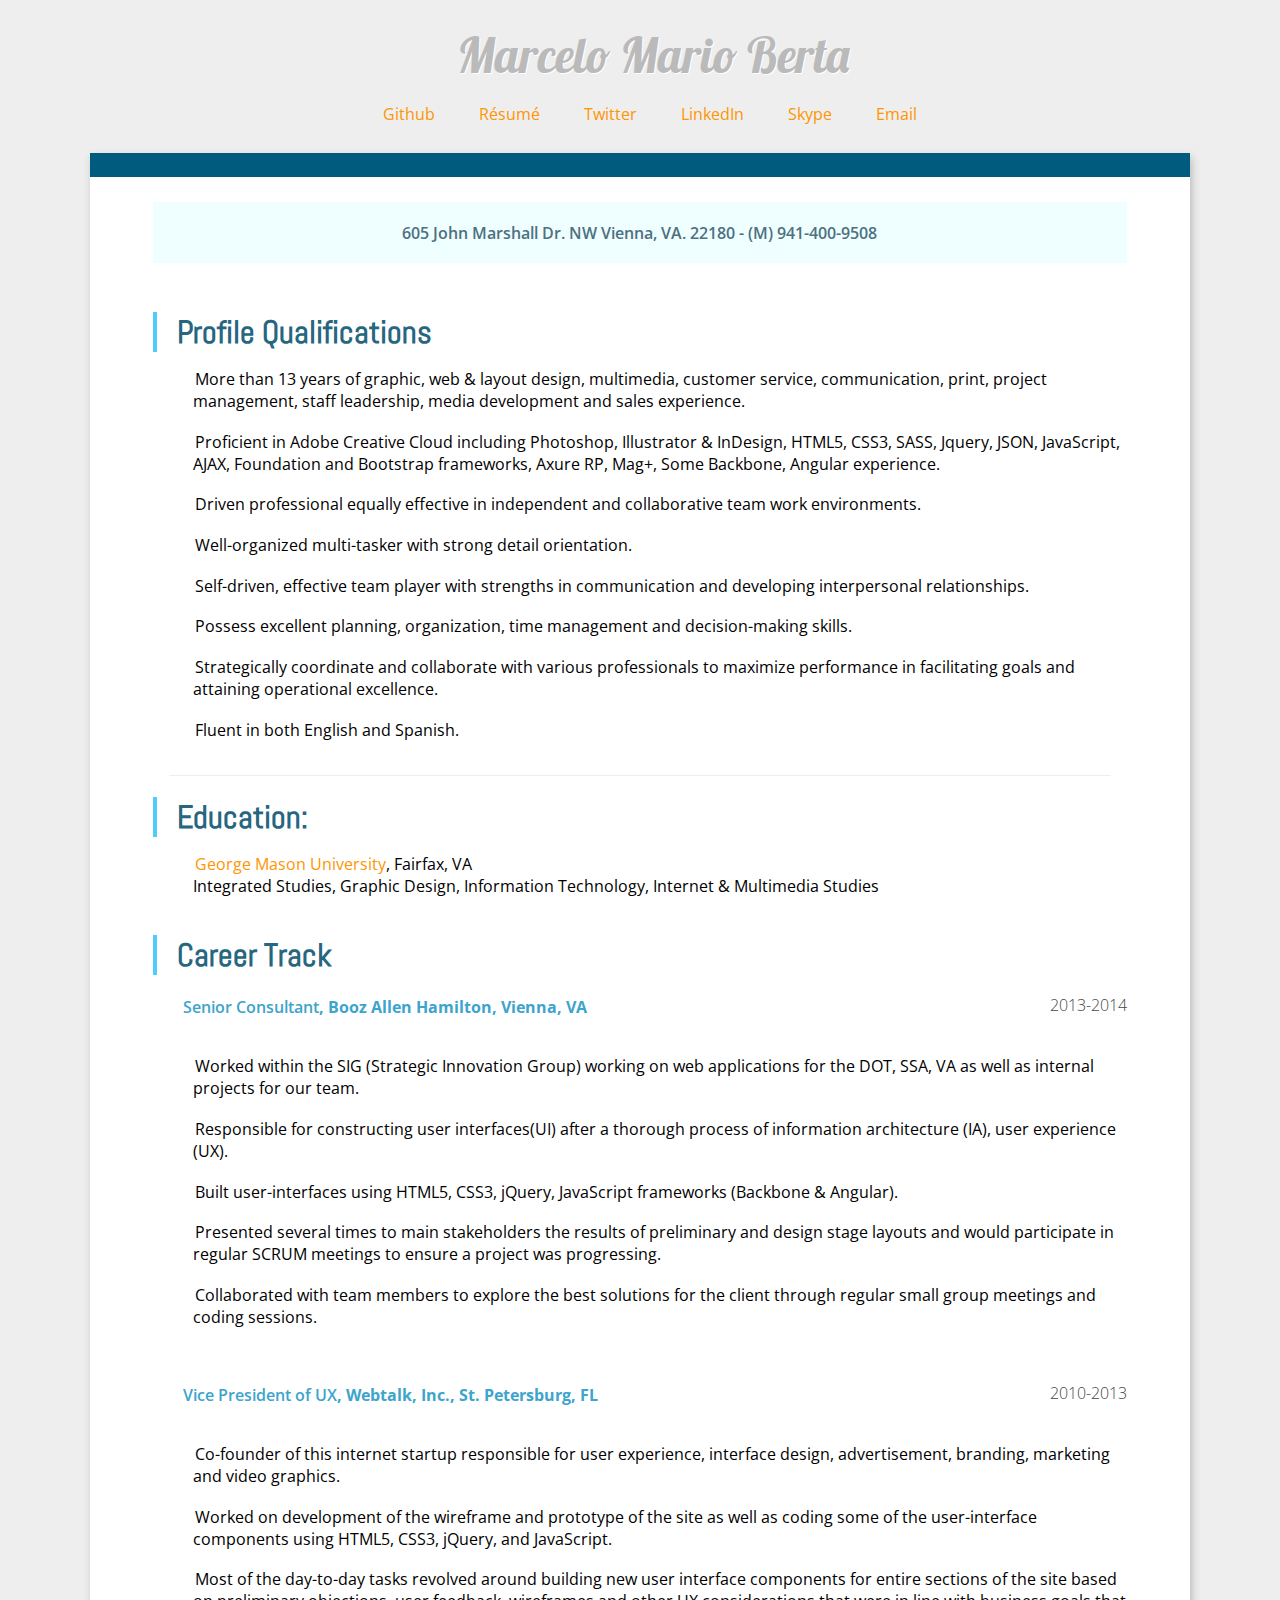
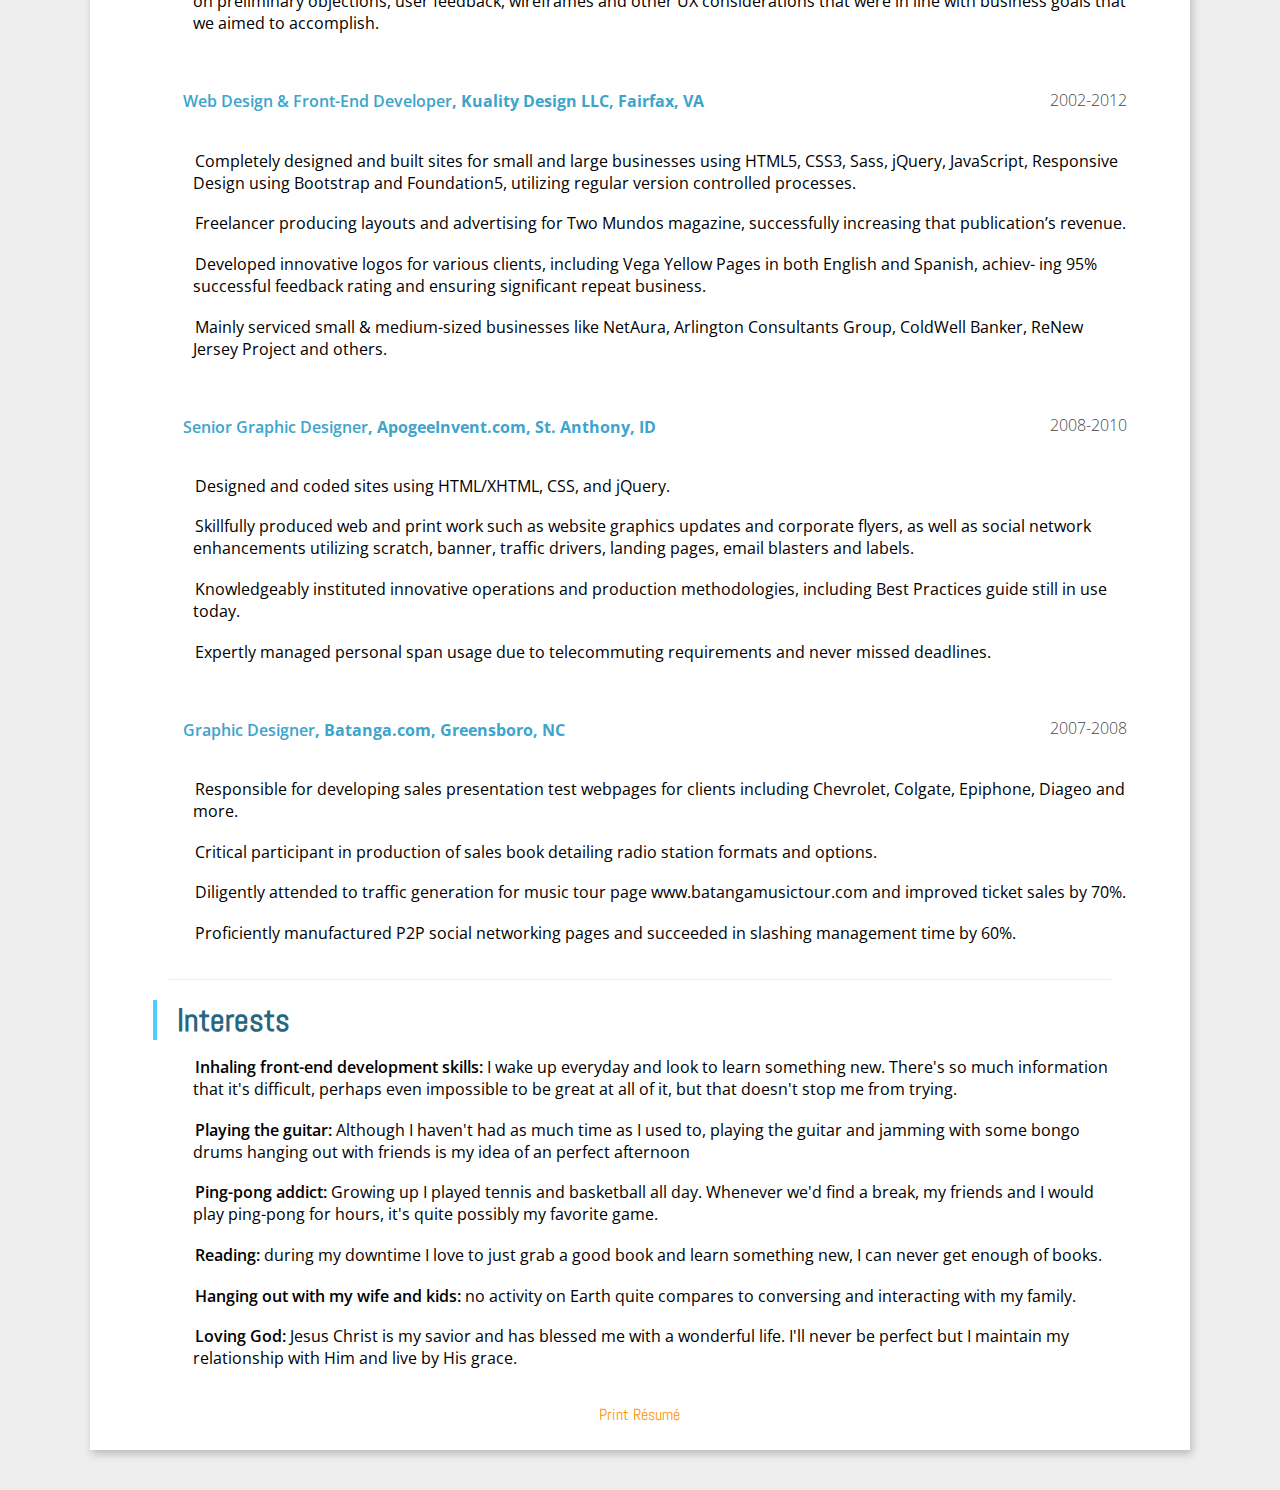
==== commit 3fa9fb4b: "fixed typo" ====
--- a/index.html
+++ b/index.html
@@ -73,7 +73,7 @@
 				</li>
 				<li>Worked on development of the wireframe and prototype of the site as well as coding some of the user-interface components using HTML5, CSS3, jQuery, and JavaScript.
 				</li>
-				<li>Most of the day to day tasks revolved around building new user interface components for entire sections of the site based on preliminary objections, user feedback, wireframes and other UX considerations that were in line with business goals that we aimed to accomplish.</li>
+				<li>Most of the day-to-day tasks revolved around building new user interface components for entire sections of the site based on preliminary objections, user feedback, wireframes and other UX considerations that were in line with business goals that we aimed to accomplish.</li>
 			</ul>
 			<h4><span class="bold">Web Design & Front-End Developer</span>, Kuality Design LLC, Fairfax, VA</h4><span class="years">2002-2012</span>
 			<ul>
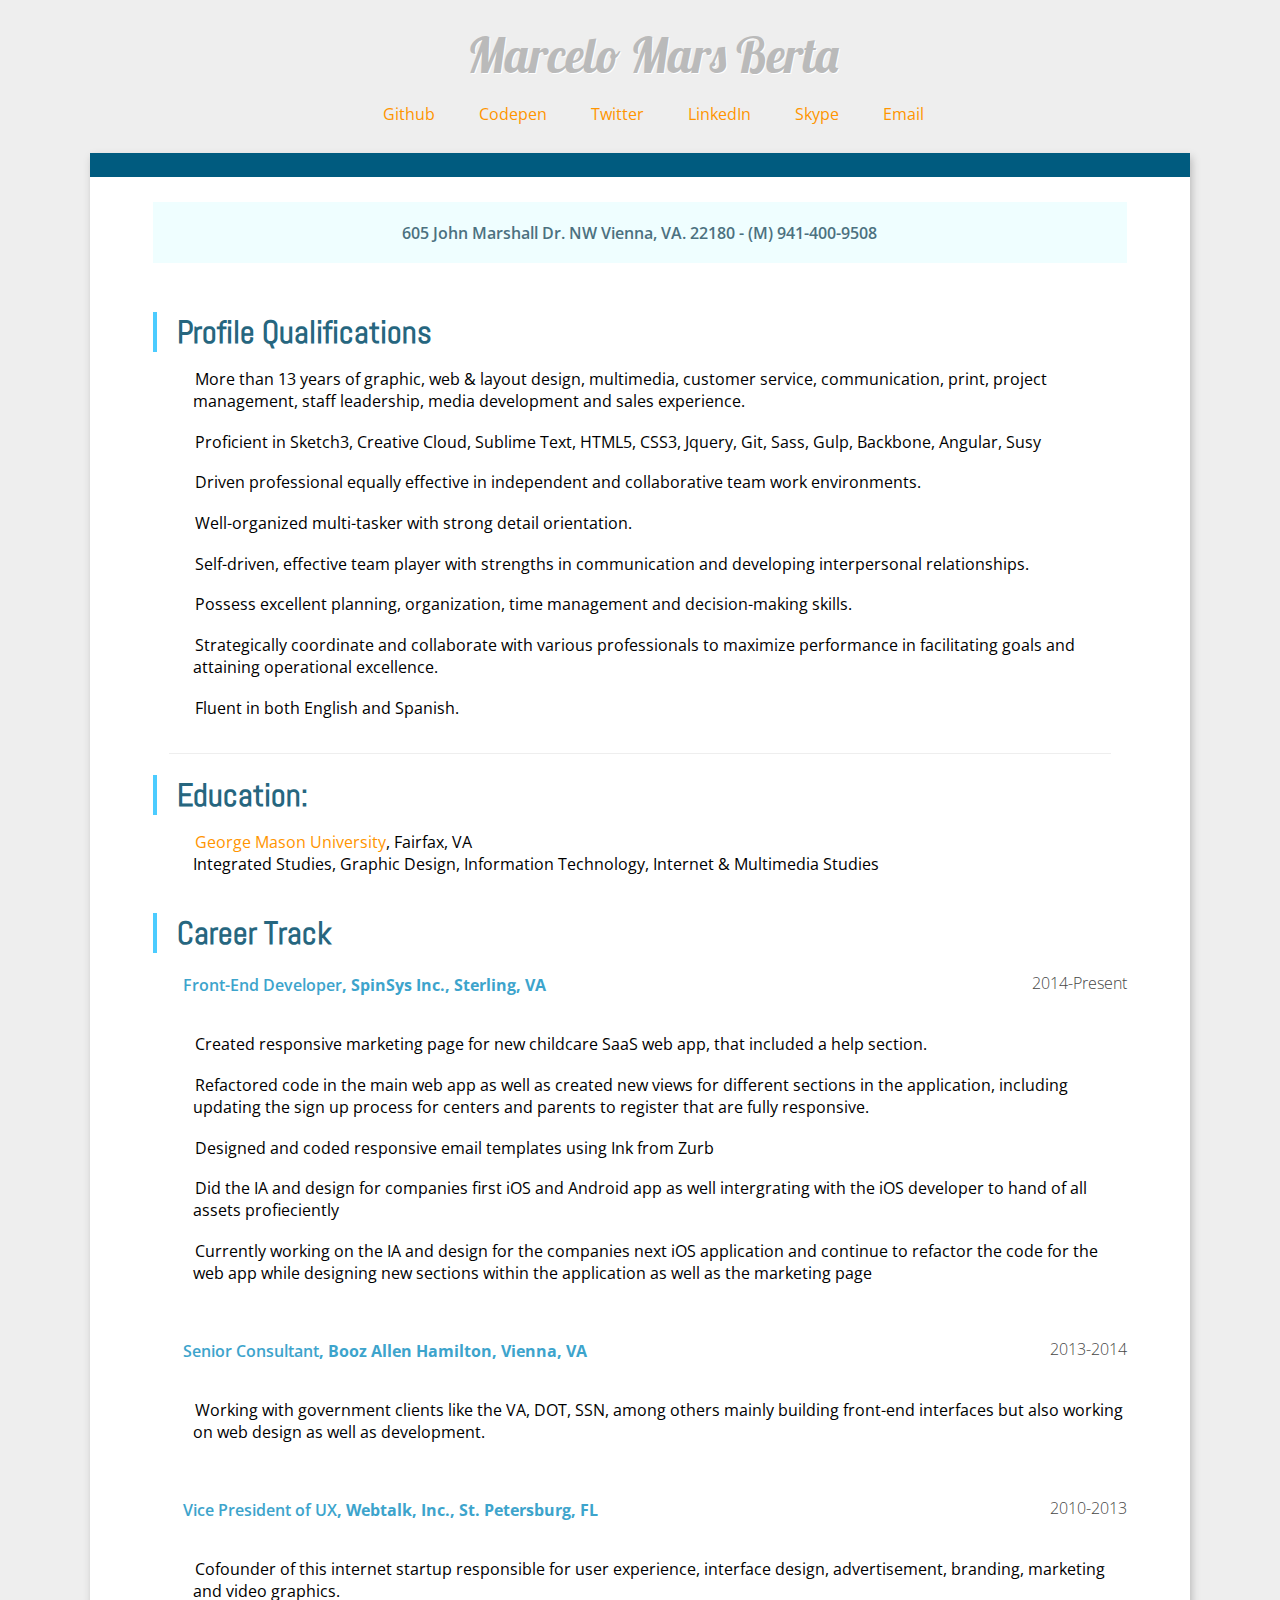
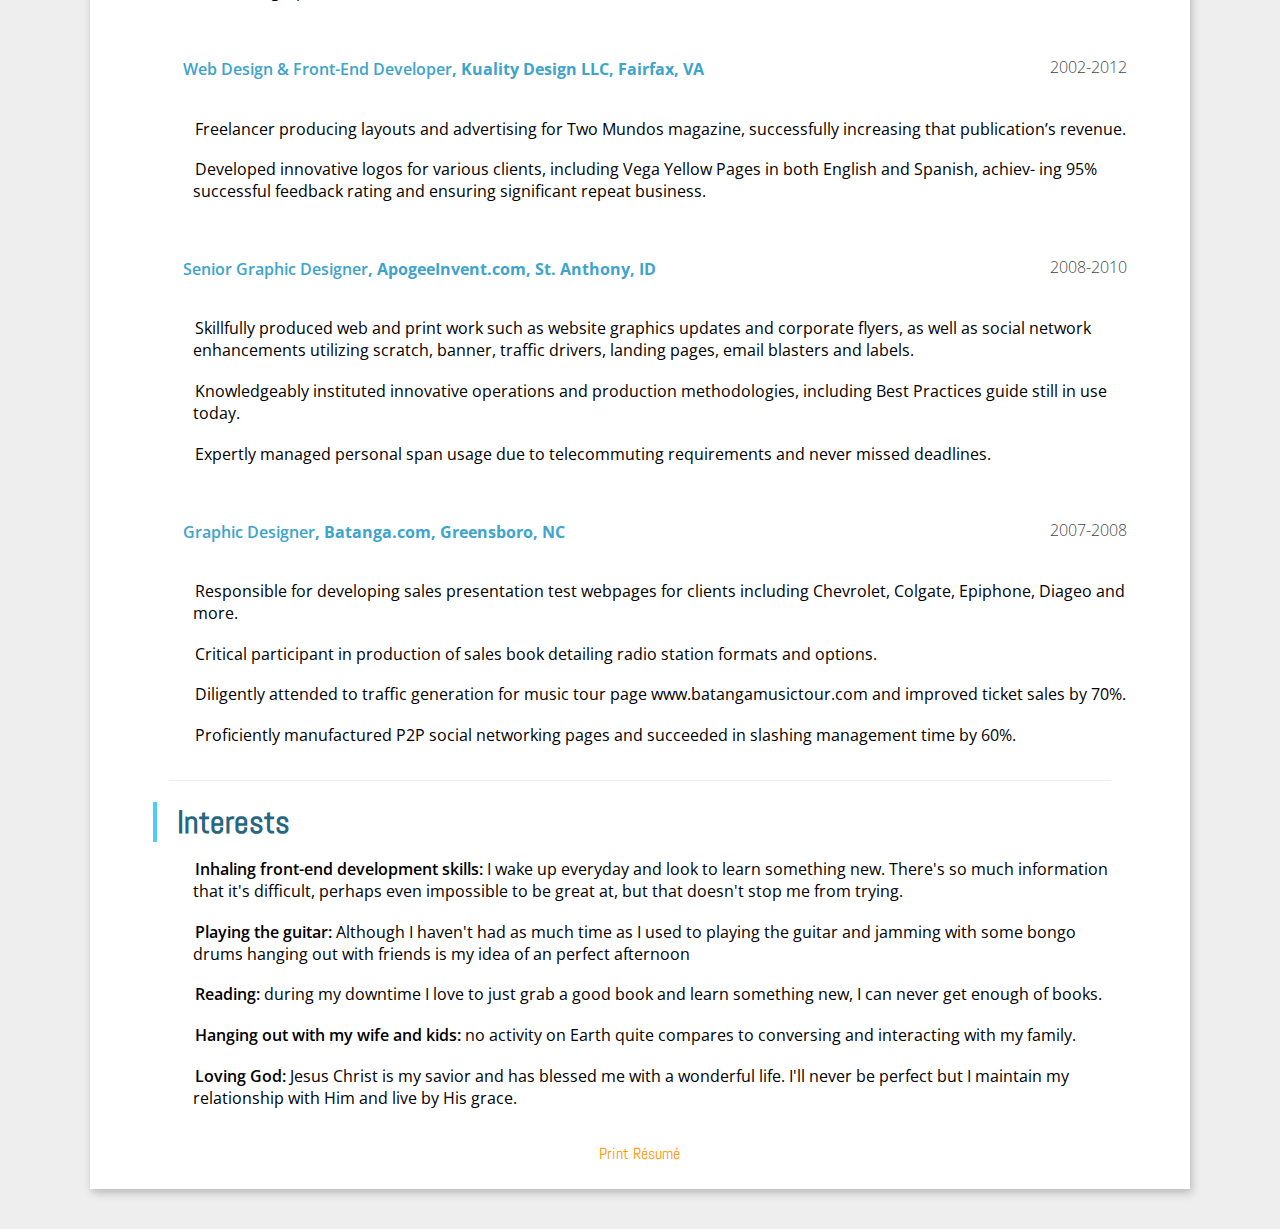
==== commit 3ade681e: "updated to add SpinSys" ====
--- a/index.html
+++ b/index.html
@@ -10,14 +10,14 @@
 </head>
 <body>
 	<!-- <div class="logo"></div> -->
-	<h1 class="name">Marcelo Mario Berta</h1>
+	<h1 class="name">Marcelo Mars Berta</h1>
 	<nav class="contact">
 		<ul>
 			<li class="icons">
 				<span data-icon="" class="icon-github" aria-hidden="true"></span>
 				<a href="https://github.com/MARS1" target="_blank">Github</a>
 			</li>
-			<li class="icons"><a href="mb-resume.pdf" target="_blank">Résumé</a></li>
+			<li class="icons"><a href="http://codepen.io/MARS/" target="_blank">Codepen</a></li>
 			<li class="icons"><a href="https://twitter.com/MARS401" target="_blank">Twitter</a></li>
 			<li class="icons"><a href="http://www.linkedin.com/pub/mars/7/b6b/8b4/" target="_blank">LinkedIn</a></li>
 			<li class="icons">
@@ -37,7 +37,7 @@
 			<h1>Profile Qualifications</h1>
 			<ul>
 				<li>More than 13 years of graphic, web & layout design, multimedia, customer service, communication, print, project management, staff leadership, media development and sales experience.</li>
-				<li>Proficient in Adobe Creative Cloud including Photoshop, Illustrator & InDesign, HTML5, CSS3, SASS, Jquery, JSON, JavaScript, AJAX, Foundation and Bootstrap frameworks, Axure RP, Mag+, Some Backbone, Angular experience.</li>
+				<li>Proficient in Sketch3, Creative Cloud, Sublime Text, HTML5, CSS3, Jquery, Git, Sass, Gulp, Backbone, Angular, Susy</li>
 				<li>Driven professional equally effective in independent and collaborative team work environments.</li>
 				<li>Well-organized multi-tasker with strong detail orientation.</li>
 				<li>Self-driven, effective team player with strengths in communication and developing interpersonal relationships.</li>
@@ -55,37 +55,33 @@
 		</section>
 		<section>
 			<h1>Career Track</h1>
+			<!-- SpinSys -->
+			<h4><span class="bold">Front-End Developer</span>, SpinSys Inc., Sterling, VA</h4><span class="years">2014-Present</span>
+			<ul>
+				<li>Created responsive marketing page for new childcare SaaS web app, that included a help section.</li>
+				<li>Refactored code in the main web app as well as created new views for different sections in the application, including updating the sign up process for centers and parents to register that are fully responsive.</li>
+				<li>Designed and coded responsive email templates using Ink from Zurb</li>
+				<li>Did the IA and design for companies first iOS and Android app as well intergrating with the iOS developer to hand of all assets profieciently</li>
+				<li>Currently working on the IA and design for the companies next iOS application and continue to refactor the code for the web app while designing new sections within the application as well as the marketing page</li>
+			</ul>
+			<!-- Booz -->
 			<h4><span class="bold">Senior Consultant</span>, Booz Allen Hamilton, Vienna, VA</h4><span class="years">2013-2014</span>
 			<ul>
-				<li>Worked within the SIG (Strategic Innovation Group) working on web applications for the DOT, SSA, VA as well as internal projects for our team.</li>
-				<li>Responsible for constructing user interfaces(UI) after a thorough process of information architecture (IA), user experience (UX).
-				</li>
-				<li>Built user-interfaces using HTML5, CSS3, jQuery, JavaScript frameworks (Backbone & Angular).
-				</li>
-				 <li>Presented several times to main stakeholders the results of preliminary and design stage layouts and would participate in regular SCRUM meetings to ensure a project was progressing.
-				</li>
-				<li>Collaborated with team members to explore the best solutions for the client through regular small group meetings and coding sessions.
-				</li>
+				<li>Working with government clients like the VA, DOT, SSN, among others mainly building front-end interfaces but also working on web design as well as development.</li>
 			</ul>
+			<!-- Webtalk -->
 			<h4><span class="bold">Vice President of UX</span>, Webtalk, Inc., St. Petersburg, FL</h4><span class="years">2010-2013</span>
 			<ul>
-				<li>Co-founder of this internet startup responsible for user experience, interface design, advertisement, branding,	marketing and video graphics.
-				</li>
-				<li>Worked on development of the wireframe and prototype of the site as well as coding some of the user-interface components using HTML5, CSS3, jQuery, and JavaScript.
-				</li>
-				<li>Most of the day-to-day tasks revolved around building new user interface components for entire sections of the site based on preliminary objections, user feedback, wireframes and other UX considerations that were in line with business goals that we aimed to accomplish.</li>
+				<li>Cofounder of this internet startup responsible for user experience, interface design, advertisement, branding,
+	marketing and video graphics.</li>
 			</ul>
 			<h4><span class="bold">Web Design & Front-End Developer</span>, Kuality Design LLC, Fairfax, VA</h4><span class="years">2002-2012</span>
 			<ul>
-				<li>Completely designed and built sites for small and large businesses using HTML5, CSS3, Sass, jQuery, JavaScript, Responsive Design using Bootstrap and Foundation5, utilizing regular version controlled processes.</li>
 				<li>Freelancer producing layouts and advertising for Two Mundos magazine, successfully increasing that publication’s revenue.</li>
 				<li>Developed innovative logos for various clients, including Vega Yellow Pages in both English and Spanish, achiev- ing 95% successful feedback rating and ensuring significant repeat business.</li>
-				<li>Mainly serviced small & medium-sized businesses like NetAura, Arlington Consultants Group, ColdWell Banker, ReNew Jersey Project and others.</li>
 			</ul>
 			<h4><span class="bold">Senior Graphic Designer</span>, ApogeeInvent.com, St. Anthony, ID</h4><span class="years">2008-2010</span>
 			<ul>
-				<li>Designed and coded sites using HTML/XHTML, CSS, and jQuery.
-				</li>
 				<li>Skillfully produced web and print work such as website graphics updates and corporate flyers, as well as social
 	network enhancements utilizing scratch, banner, traffic drivers, landing pages, email blasters and labels.</li>
 				<li>Knowledgeably instituted innovative operations and production methodologies, including Best Practices guide still in use today.</li>
@@ -104,9 +100,8 @@
 		<section>
 			<h1>Interests</h1>
 			<ul>
-				<li><span class="bold">Inhaling front-end development skills:</span> I wake up everyday and look to learn something new. There's so much information that it's difficult, perhaps even impossible to be great at all of it, but that doesn't stop me from trying.</li>
-				<li><span class="bold">Playing the guitar:</span> Although I haven't had as much time as I used to, playing the guitar and jamming with some bongo drums hanging out with friends is my idea of an perfect afternoon</li>
-				<li><span class="bold">Ping-pong addict:</span> Growing up I played tennis and basketball all day. Whenever we'd find a break, my friends and I would play ping-pong for hours, it's quite possibly my favorite game.</li>
+				<li><span class="bold">Inhaling front-end development skills:</span> I wake up everyday and look to learn something new. There's so much information that it's difficult, perhaps even impossible to be great at, but that doesn't stop me from trying.</li>
+				<li><span class="bold">Playing the guitar:</span> Although I haven't had as much time as I used to playing the guitar and jamming with some bongo drums hanging out with friends is my idea of an perfect afternoon</li>
 				<li><span class="bold">Reading:</span> during my downtime I love to just grab a good book and learn something new, I can never get enough of books.</li>
 				<li><span class="bold">Hanging out with my wife and kids:</span> no activity on Earth quite compares to conversing and interacting with my family.</li>
 				<li><span class="bold">Loving God:</span> Jesus Christ is my savior and has blessed me with a wonderful life. I'll never be perfect but I maintain my relationship with Him and live by His grace.</li>
